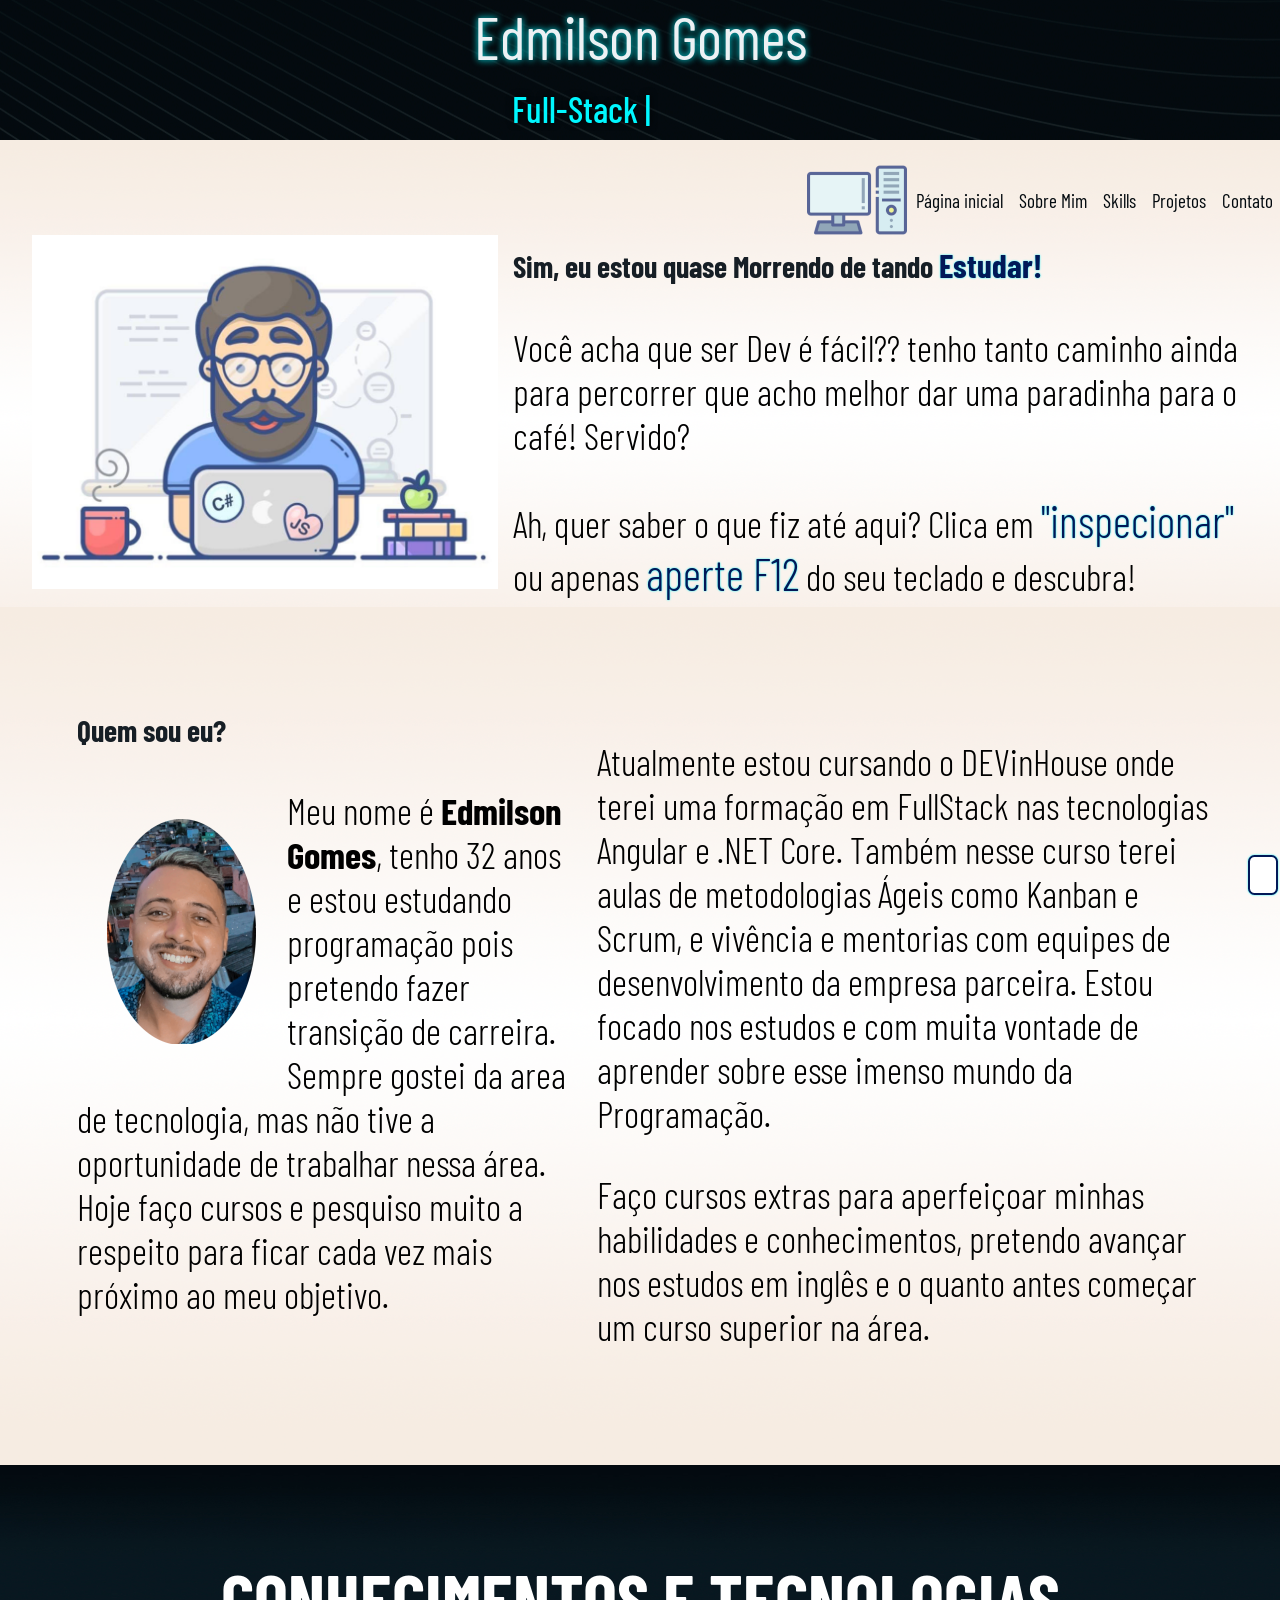
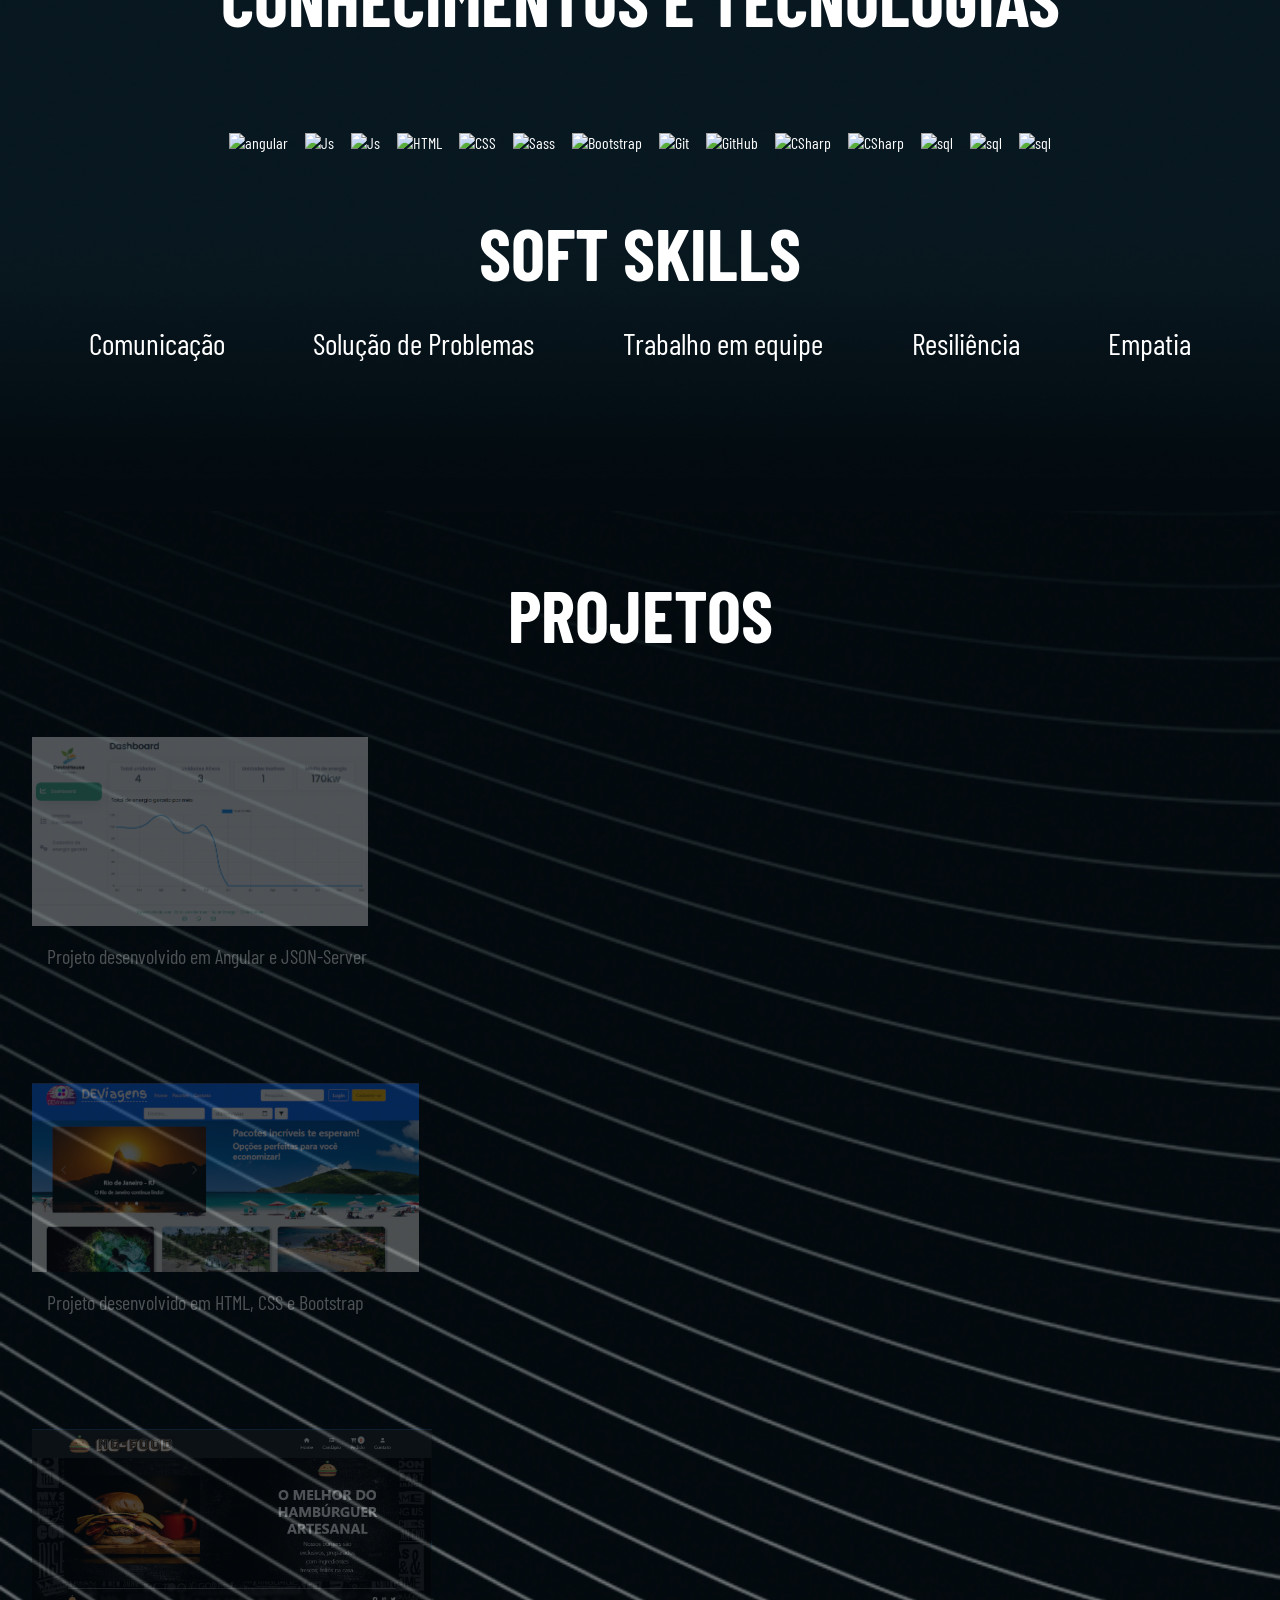
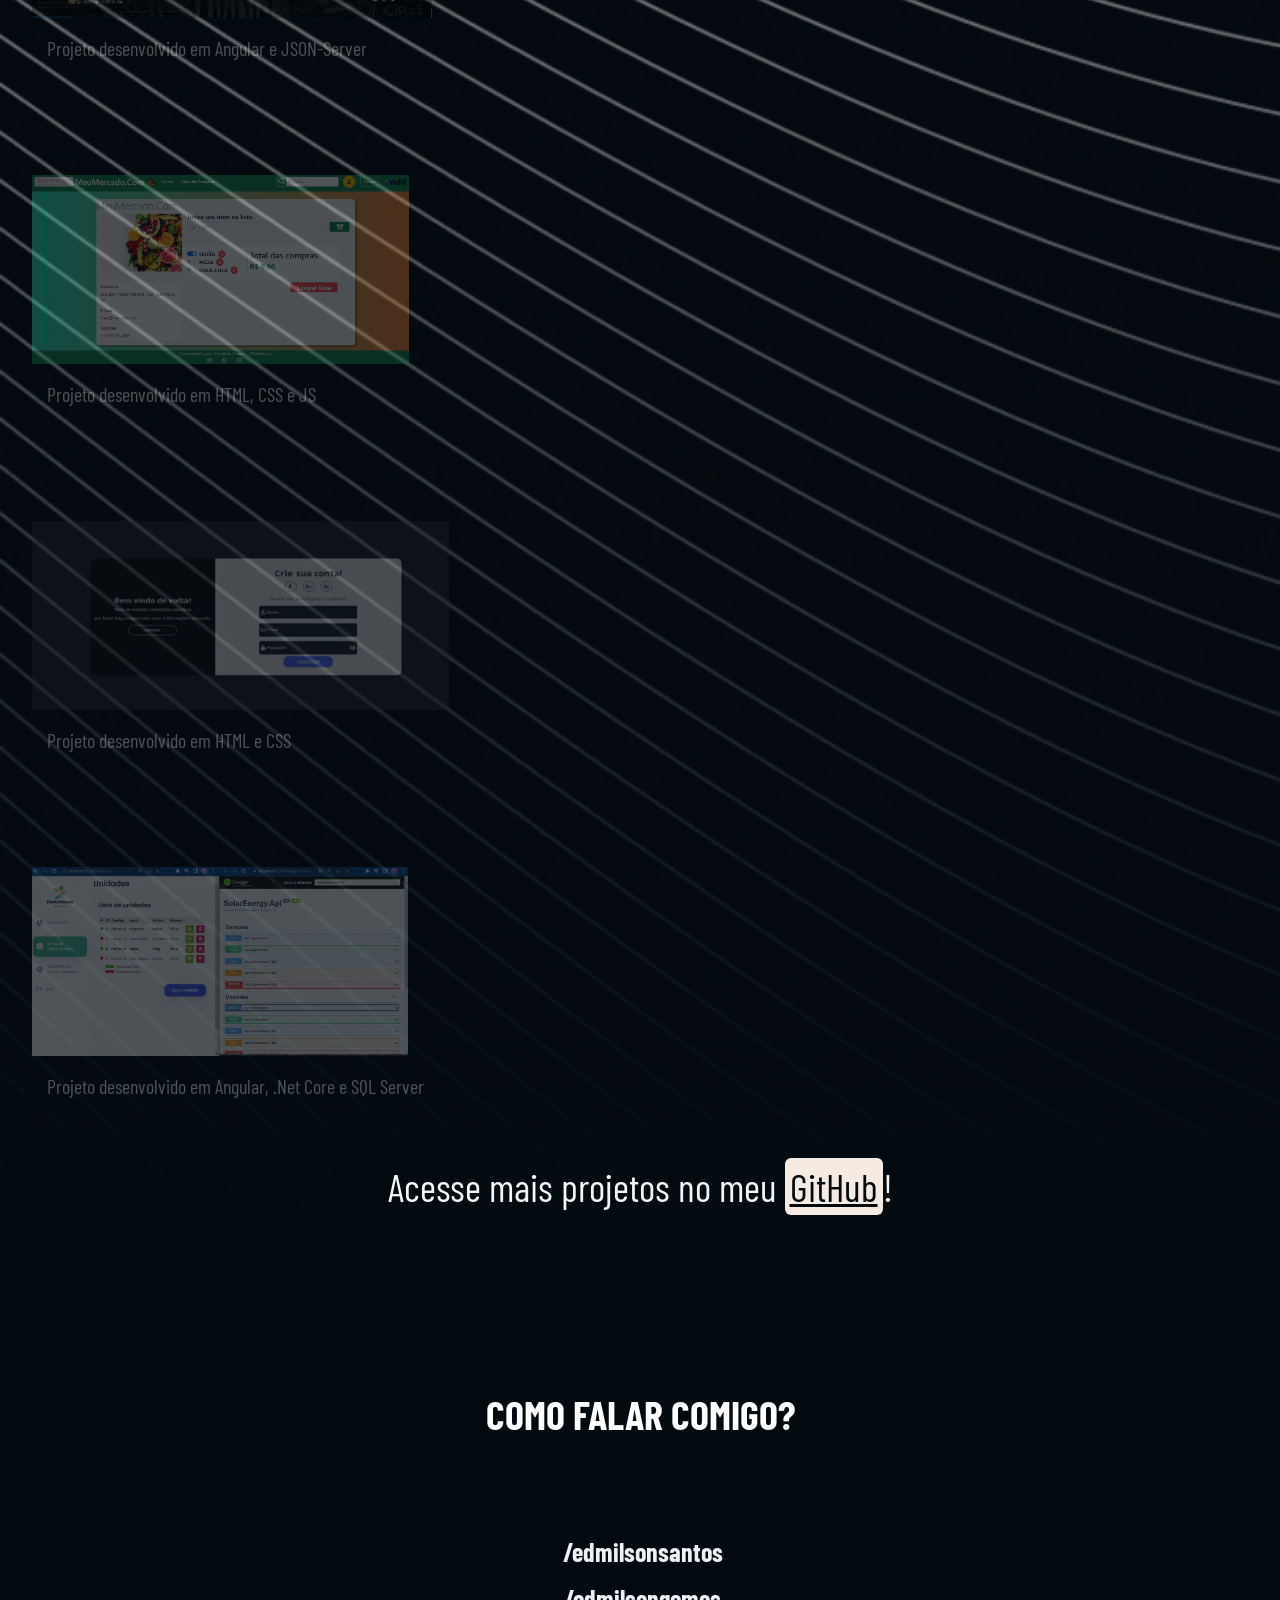
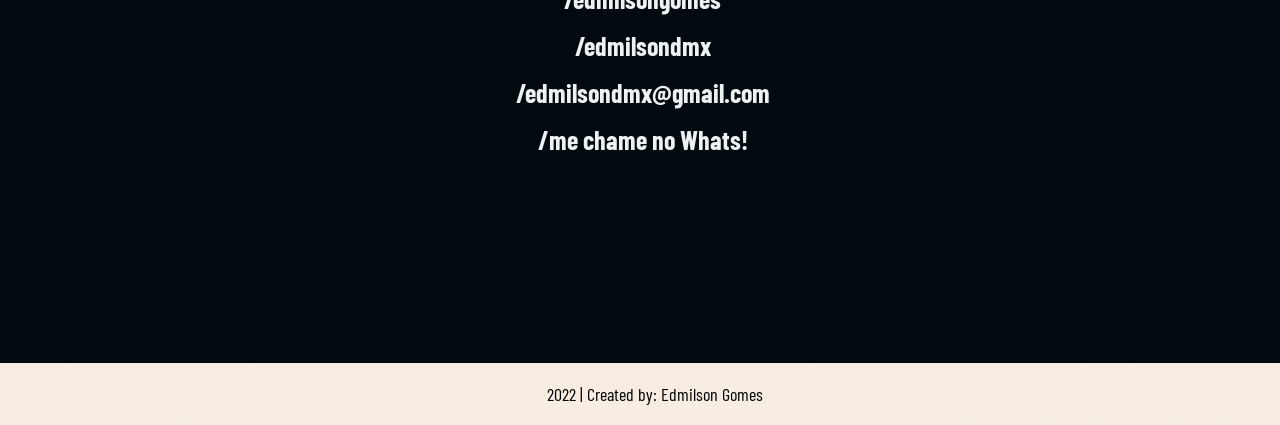
==== index.html @ 74c04794 "renomeia arquivo html" ====
<!DOCTYPE html>
<html lang="pt-br">
<head>
	<meta charset="utf-8">
	<meta http-equiv="X-UA-Compatible" content="IE=edge">
	<title>Portifólio</title>
	<meta name="description" content="">
	<meta name="viewport" content="width=device-width, initial-scale=1">
	<link rel="shortcut icon" href="assets/images/favicon.ico" type="image/x-icon">
	<link rel="preconnect" href="https://fonts.googleapis.com">
	<link rel="preconnect" href="https://fonts.gstatic.com" crossorigin>
	<link href="https://fonts.googleapis.com/css2?family=Barlow+Condensed:wght@300;400;500;600;700;800;900&display=swap" rel="stylesheet"> 
	<link rel="stylesheet" href="assets/css/owl.carousel.min.css">
	<link rel="stylesheet" href="assets/css/owl.theme.default.min.css">
	<link rel="stylesheet" href="assets/css/style.css">
	<link rel="stylesheet" href="assets/css/responsive.css">
</head>
<body>
	<header id="initial">
		<div class="top">
			<h1>Edmilson Gomes</h1>
			<p><span id="p"></span><span class="cursor span"> |</span></p>
		</div>
		
		<nav>
			<img src="assets/images/iconepc.png" alt="icone de pc">
			<a href="#Initial">Página inicial</a>
			<a href="#sobre">Sobre Mim</a>
			<a href="#skills">Skills</a>
			<a href="#projetos">Projetos</a>
			<a href="#contato">Contato</a>
		</nav>
	</header>

	<section class="initial-area fix">
		<div class="fix column">
			<div class="initial-right-area floatright">
				<img src="assets/images/nerdpc.JPG" alt="nerde do pc" id="fotonerd">
			</div>
			<div class="initial-left-area floatleft">
				<h2>Sim, eu estou quase Morrendo de tando <span><strong>Estudar!</strong></span></h2>
				<p>Você acha que ser Dev é fácil?? tenho tanto caminho ainda para percorrer que acho melhor dar uma paradinha para o café! Servido?</p>
				<p>Ah, quer saber o que fiz até aqui? Clica em <span>"inspecionar"</span> ou apenas <span>aperte F12</span> do seu teclado e descubra!</p>
			</div>
		</div>
	</section>

	<section class="initial-area fix">
		<div class="column">
			<div class="fix column" id="sobre">
				<div class="initial-left-area floatleft">
					<h2>Quem sou eu?</h2>
					<img src="assets/images/perfil.png" alt="" class="foto-perfil">
					<p>Meu nome é <strong>Edmilson Gomes</strong>, tenho 32 anos e estou estudando programação pois pretendo fazer transição de carreira. Sempre gostei da area de tecnologia, mas não tive a oportunidade de trabalhar nessa área. Hoje faço cursos e pesquiso muito a respeito para ficar cada vez mais próximo ao meu objetivo.  </p>
				</div>
				<div class="initial-left-area floatright">
					<p>Atualmente estou cursando o DEVinHouse onde terei uma formação em FullStack nas tecnologias Angular e .NET Core. Também nesse curso terei aulas de metodologias Ágeis como Kanban e Scrum, e vivência e mentorias com equipes de desenvolvimento da empresa parceira. Estou focado nos estudos e com muita vontade de aprender sobre esse imenso mundo da Programação.</p>
					<p>Faço cursos extras para aperfeiçoar minhas habilidades e conhecimentos, pretendo avançar nos estudos em inglês e o quanto antes começar um curso superior na área.</p>
				</div>
			</div>
		</div>
	</section>

	<section class="skills-area fix" id="skills">
		<div>
			<h2>Conhecimentos e Tecnologias</h2>
			<div class="hard-area fix">
				<img align="center" alt="angular" height="60" width="60" src="https://miro.medium.com/max/256/1*3H6_a9Srb655m3NiqlbbKQ.png">
				<img align="center" alt="Js" height="50" width="50" src="https://raw.githubusercontent.com/devicons/devicon/master/icons/javascript/javascript-plain.svg">
				<img align="center" alt="Js" height="50" width="50" src="https://miro.medium.com/max/256/1*tYwniVWMqcytJ1AQ6zud7A.png">
				<img align="center" alt="HTML" height="50" width="50" src="https://raw.githubusercontent.com/devicons/devicon/master/icons/html5/html5-original.svg">
				<img align="center" alt="CSS" height="50" width="50" src="https://raw.githubusercontent.com/devicons/devicon/master/icons/css3/css3-original.svg">
				<img align="center" alt="Sass" height="50" width="50" src="https://cdn.jsdelivr.net/gh/devicons/devicon/icons/sass/sass-original.svg">
				<img align="center" alt="Bootstrap" height="50" width="50" src="https://logospng.org/download/bootstrap/bootstrap-256.png">
				<img align="center" alt="Git" height="50" width="50" src="https://cdn.jsdelivr.net/gh/devicons/devicon/icons/git/git-original.svg">
				<img align="center" alt="GitHub" height="50" width="50" src="https://user-images.githubusercontent.com/3369400/139447912-e0f43f33-6d9f-45f8-be46-2df5bbc91289.png">
				<img align="center" alt="CSharp" height="50" width="50" src="https://cdn-icons-png.flaticon.com/512/6132/6132221.png">
				<img align="center" alt="CSharp" height="50" width="50" src="https://adrianwilczynski.gallerycdn.vsassets.io/extensions/adrianwilczynski/asp-net-core-snippet-pack/1.51.0/1586892181474/Microsoft.VisualStudio.Services.Icons.Default">
				<img align="center" alt="sql" height="50" width="50" src="https://cdn-icons-png.flaticon.com/512/4492/4492311.png">
				<img align="center" alt="sql" height="50" width="50" src="https://cdn-icons-png.flaticon.com/512/5108/5108922.png">
				<img align="center" alt="sql" height="50" width="50" src="https://cdn-icons-png.flaticon.com/512/1199/1199128.png">
			</div>
			<div>
				<h2>Soft Skills</h2>
				<ul class="soft">
					<li>Comunicação</li>
					<li>Solução de Problemas</li>
					<li>Trabalho em equipe</li>
					<li>Resiliência</li>
					<li>Empatia</li>
				</ul>
			</div>
		</div>
	</section>

	<section class="slider-area" id="projetos">
		<h2 class="projects">Projetos</h2>
		<div class="column">
			<div id="t_slider" class="owl-carousel owl-theme">
				<div class="itam">
					<img src="assets/images/projetos/tela_dashboard.jpg" alt="">
					<p>Projeto desenvolvido em Angular e JSON-Server</p>
				</div>
				<div class="itam">
					<img src="assets/images/projetos/2022-03-23.png" alt="">
					<p>Projeto desenvolvido em HTML, CSS e Bootstrap</p>
				</div>
				<div class="itam">
					<img src="assets/images/projetos/ngfood.png" alt="">
					<p>Projeto desenvolvido em Angular e JSON-Server</p>
				</div>
				<div class="itam">
					<img src="assets/images/projetos/todolist.jpg" alt="">
					<p>Projeto desenvolvido em HTML, CSS e JS</p>
				</div>
				<div class="itam">
					<img src="assets/images/projetos/login.png" alt="">
					<p>Projeto desenvolvido em HTML e CSS</p>
				</div>
				<div class="itam">
					<img src="assets/images/projetos/SolarEnergy.png" alt="">
					<p>Projeto desenvolvido em Angular, .Net Core e SQL Server</p>
				</div>
			</div>
		</div>
		<div class="github">
			<h2>Acesse mais projetos no meu <a href="https://github.com/edmilsondmx" target="_blank">GitHub</a>!</h2>
		</div>
	</section>
	
	<div class="contact-area fix">
		<div id="contato">
			<h2>Como falar comigo?</h2>
			<div class="fix">
				<ul type="square">
					<li><a href="https://www.linkedin.com/mwlite/in/edmilson-santos-501a79120" target="_blank" rel="external"><i class="fa-brands fa-linkedin"></i> /edmilsonsantos</a></i></li>
					<li><a href="https://www.instagram.com/edmiiilson/" target="_blank" rel="external"><i class="fa-brands fa-square-instagram"></i> /edmilsongomes</a></li>
					<li><a href="https://github.com/edmilsondmx" target="_blank" rel="external"><i class="fa-brands fa-github"></i> /edmilsondmx</a></li>
					<li><a href="mailto:edmilsondmx@gmail.com?subject=Quetions"><i class="fa-solid fa-envelope"></i> /edmilsondmx@gmail.com</a></li>
					<li><a href="https://wa.me/5511981508221" target="_blank" rel="external"><i class="fa-brands fa-whatsapp"></i> /me chame no Whats!</a></li>
				</ul>
			</div>
		</div>
	</div>

	<a href="#" class="scroll"><i class="fa-solid fa-arrow-up-wide-short"></i></a>
	<footer><p>2022 | Created by: Edmilson Gomes</p></footer>
	
	<script src="assets/js/jQuery.min.js"></script>
	<script src="assets/js/owl.carousel.min.js"></script>
	<script src="assets/js/main.js"></script>
	<script src="assets/js/header.js"></script>
	<script src="https://kit.fontawesome.com/159e43023c.js" crossorigin="anonymous"></script>
</body>
</html>
---- assets/css/style.css ----
* {
    -webkit-box-sizing: border-box;
   -moz-box-sizing: border-box;
    box-sizing: border-box;
}
*:before, *:after {
    -webkit-box-sizing: border-box;
   -moz-box-sizing: border-box;
   box-sizing: border-box;
}
body{
    margin:0;
    padding:0;
    font-family: 'Barlow Condensed', cursive;
}
.top{
    background-image: url(../images/back3.png);
    display: flex;
    flex-direction: column;
    font-size: 30px;
    background-color: #ECF1F4;
    font-weight: 500;
}
.top > h1{
    text-align: center;
    color: #ECF1F4;
    text-shadow: 0 0 7px #00f7ff;
}
.top > p{
    margin-top: 0;
    margin-bottom: 20px;
    margin-left: 40%;
}
.top > p > span{
    color: #00f7ff;
    text-shadow: 0 0 7px #000000;
}

#h1, .cursor{
    color: #000000;
}
.cursor{
    display: none;
    color: #030a0f;
}
.cursor.ativo{
    display: inline;
}
nav{
    display: flex;
    justify-content: flex-end;
    align-items: center;
}
nav > a{
    padding: 7px;
    text-decoration: none;
    color: #030a0f;
    font-size: 1.2em;
    border-radius: 10px 10px 10px 10px;
    margin-left: 2px;
    transition: .6s;
    
}

nav > a:hover{
    border-radius: 10px 10px 10px 10px;
    background-image: url(../images/back3.png);
    color: #ECF1F4;
    text-shadow: 0 0 3px #00f7ff;  
}

.fotonerd{
    max-width: 100%;
}
 
 img {
    max-width:100%
}
 .fix:after{
    content:"";
    display:table;
    clear:both;
}
 h1, h2, h3, h4, h5, h6 {
    font-weight:normal;
    margin:0 0 15px;
}
.column {
    display: flex;
    max-width:95%;
    width:1250px;
    margin:0 auto;
    transition: all 0.9s ease 0s;
    -moz-transition: all 0.9s ease 0s;
    -webkit-transition: all 0.9s ease 0s;
    -o-transition: all 0.9s ease 0s;
}
ul {
    margin:0;
    padding:0;
    list-style:none
}

.initial-area{
    background-image: url(../images/back.png);
    background-repeat: no-repeat;
    background-size: 100% 100%;
    background-position: center center;
    padding-top: 95px;
    padding-bottom: 80px;
    margin-top: -110px;
}
.initial-left-area {
    padding-left: 15px;
}
.initial-left-area h2{
    font-size: 30px;
    color: #161e25;
    font-weight: 700;
    margin-bottom: 40px;
    margin-top: 10px;
}
h2 > span{
    font-size: 1.1em;
    color: #021857;
    text-shadow: 0 0 2px #00f7ff;
}
p > span{
    color: #021857;
    text-shadow: 0 0 2px #00f7ff;
    font-size: 1.2em;
}
.initial-left-area p{
    font-size: 37px;
    font-weight: 300;
}
.initial-left-area {
    max-width: 750px;
}
.initial-right-area {
    max-width: 500px;
}
.foto-perfil{
    float: left;
    padding: 30px;
    
}
 
.skills-area{
    background-image: url(../images/back2.jpg);
    background-repeat: no-repeat;
    background-size: 100% 100%;
    padding-top: 40px;
    padding-bottom: 150px;
    text-align: center;
    color: #fff;
}
 .skills-area h2{
    font-size: 72px;
    text-transform: uppercase;
    font-weight: 700;
    margin-top: 50px;
    margin-bottom: 30px;
}
.soft{
    font-size: 30px;
    display: flex;
    justify-content: space-evenly;
}
.hard-area {
    margin-top: 85px;
}
.hard-area img{
    margin: 7px;
}
.projects{
    font-size: 72px;
    text-transform: uppercase;
    font-weight: 700;
    margin-top: 50px;
    margin-bottom: 30px;
    text-align: center;
    color: #fff;
}

.contact-area{
     padding-top: 115px;
     padding-bottom: 200px;
     background-color: #030A0F;
     color: #fff;
}
.contact-area h2{
     font-size: 40px;
     text-transform: uppercase;
     font-weight: 700;
     text-align: center;
     margin-bottom: 90px;
}

.contact-area li{
    font-size: 26px;
    text-align: center;
    padding: 8px;
    list-style-position: inside;
    list-style: none;
    
}

.contact-area li > a{
    text-decoration: none;
    font-weight: bold;
    margin-left: 5px;
    color: #ECF1F4;
    transition: 0.5s;
}
.contact-area li > a:hover{
    background-color: #ffffff;
    color: #030A0F;
    border-radius: 5px;
    padding: 3px;
    text-shadow: 0 0 2px #00f7ff;
    box-shadow: 5px 5px 7px #00f7ff;
} 
.slider-area{
     background-image: url(../images/back3.png);
     background-repeat: no-repeat;
     background-position: center center;
     background-color: #030A0F;
     padding: 10px 0;
     background-size:cover;
     padding-bottom: 50px;
}
.itam img{
     opacity: .3;
     max-height: 189px;
}
.itam p{
    color: whitesmoke;
    margin: 15px;
    font-size: 20px;
    opacity: .3;
}
.center .itam p{
    opacity: 1;
     transform: scale(1.5, 1.5);
     -webkit-transform: scale(1.5, 1.5);
     -moz-transform: scale(1.5, 1.5);
     -ms-transform: scale(1.5, 1.5);
     -o-transform: scale(1.5, 1.5);
     margin-top: 60px;
}
.itam{
     padding-top: 50px;
     padding-bottom: 50px;
}
 .center .itam img{
     opacity: 1;
     transform: scale(1.5, 1.5);
     -webkit-transform: scale(1.5, 1.5);
     -moz-transform: scale(1.5, 1.5);
     -ms-transform: scale(1.5, 1.5);
     -o-transform: scale(1.5, 1.5);
}
.github{
    font-size: 26px;
    text-align: center;
    color: whitesmoke;
}
.github h2 > a{
    color: #030A0F;
    background-color: #F6EBE2;
    padding: 5px;
    border-radius: 6px;
}
 #t_slider .owl-prev{
     background-color: transparent;
     border: 0px;
     position: absolute;
     left: 0px;
     top: 28%;
}
 #t_slider .owl-next{
     background-color: transparent;
     border: 0px;
     position: absolute;
     right: 0px;
     top: 28%;
}
footer > p{
    background-image: url(../images/back.png);
    text-align: center;
    margin: auto;
    background-color: white;
    padding-top: 20px;
    padding-bottom: 20px;
    font-size: 18px;
}
html, body{
    scroll-behavior: smooth;
}
.scroll{
    float: left;
    place-items: center;
    position: sticky;
    bottom: 5px;
    left: 97.5%;
    place-self: end;
    text-decoration: none;
    width: 30px;
    height: 40px;
    background-color: white;
    border: 2px solid #021857;
    border-radius: 6.5px;
    box-shadow: 0 0 2px #00f7ff;
}
.scroll>i{
    font-size: 19px;
    padding-top: 7px;
    padding-left: 3px;
    color: #021857;
    text-shadow: 0 0 2px #00f7ff;
}
---- assets/css/responsive.css ----
@media only screen and (max-width: 991px) {
    .initial-left-area p {
        font-size: 25px;
   }
    .slider-area {
        padding: 10px 0;
   }
   .itam > img {
        width: 400px!important;
        margin: auto;
   }
   .skills-area{
        padding: 10px;
        
   }
   .skills-area > h2, .hard-area{
        padding: 20px;
        margin-top: 20px;
        margin-bottom: 30px;
   }
   .skills-area h2{
        font-size: 60px;
        margin-top: 20px;
        margin-bottom: 20px;
   }
   .soft{
    margin-bottom: 50px;
   }
   .soft > li{
        display: flex;
        margin-right: 20px;
        align-items: center
   }
   .projects{
        margin: 0px;
   }
   .itam > p{
        text-align: center;
   }
   .github > h2{
        font-size: 28px;
   }
    .initial-right-area, .initial-left-area{
        max-width: 90%;
        float: none;
   }
    .itam img{
        opacity: 1;
   }
   .contact-area{
        padding-top: 60px;
        padding-bottom: 60px;
   }
}
@media only screen and (max-width: 767px) {
    .initial-left-area h2 {
        margin-top: 30px;
   }
    .initial-right-area{
        margin-top: 30px;
   }
}
@media only screen and (max-width: 580px) {
    nav{
        display: flex;
        flex-direction: column;
        background-image: url(../images/back.png);
    }
    nav img{
        display: none;
    }
    .column{
        flex-direction: column;
    }
    .skills-area h2{
        font-size: 40px;
        margin-top: 15px;
        margin-bottom: 15px;
   }
   .soft{
        flex-direction: column;
        align-items: center;
   }
   .foto-perfil{
     float: none;
   }
   .itam > p{
        opacity: 1;
   }
}
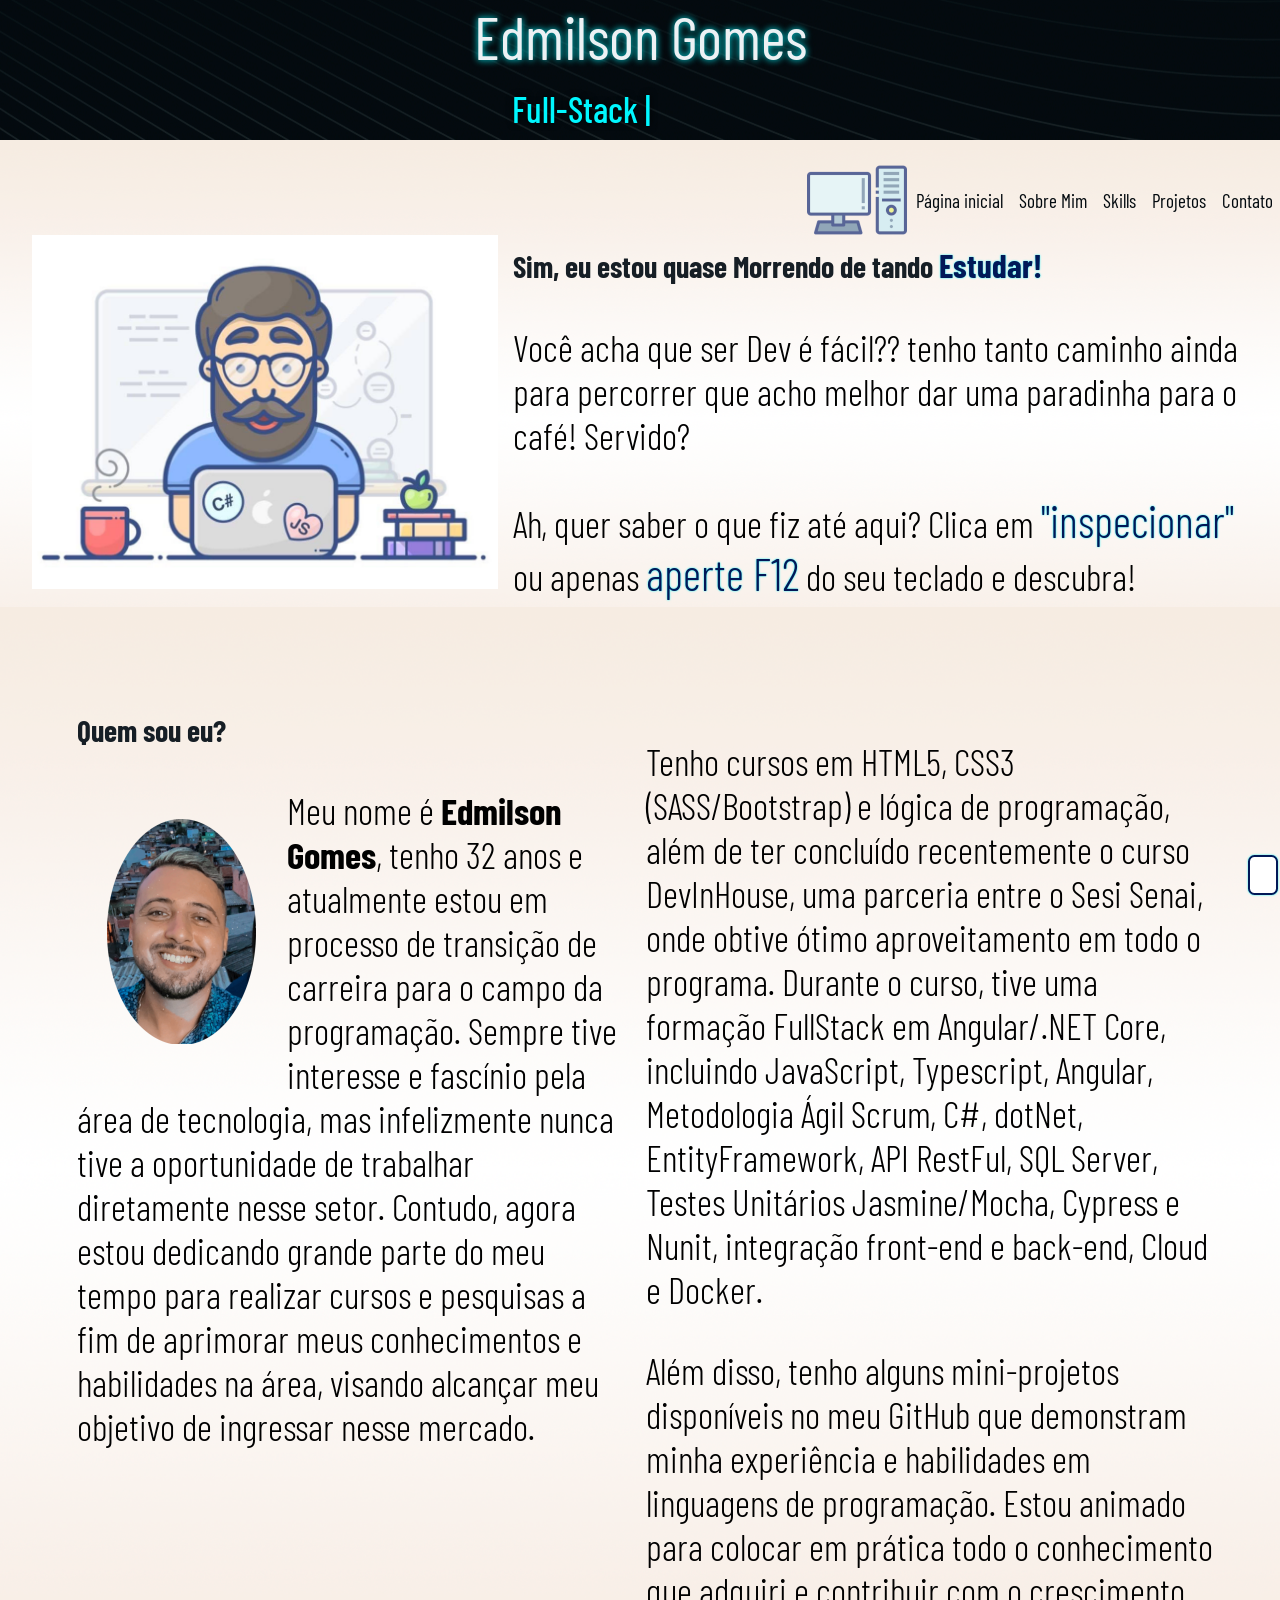
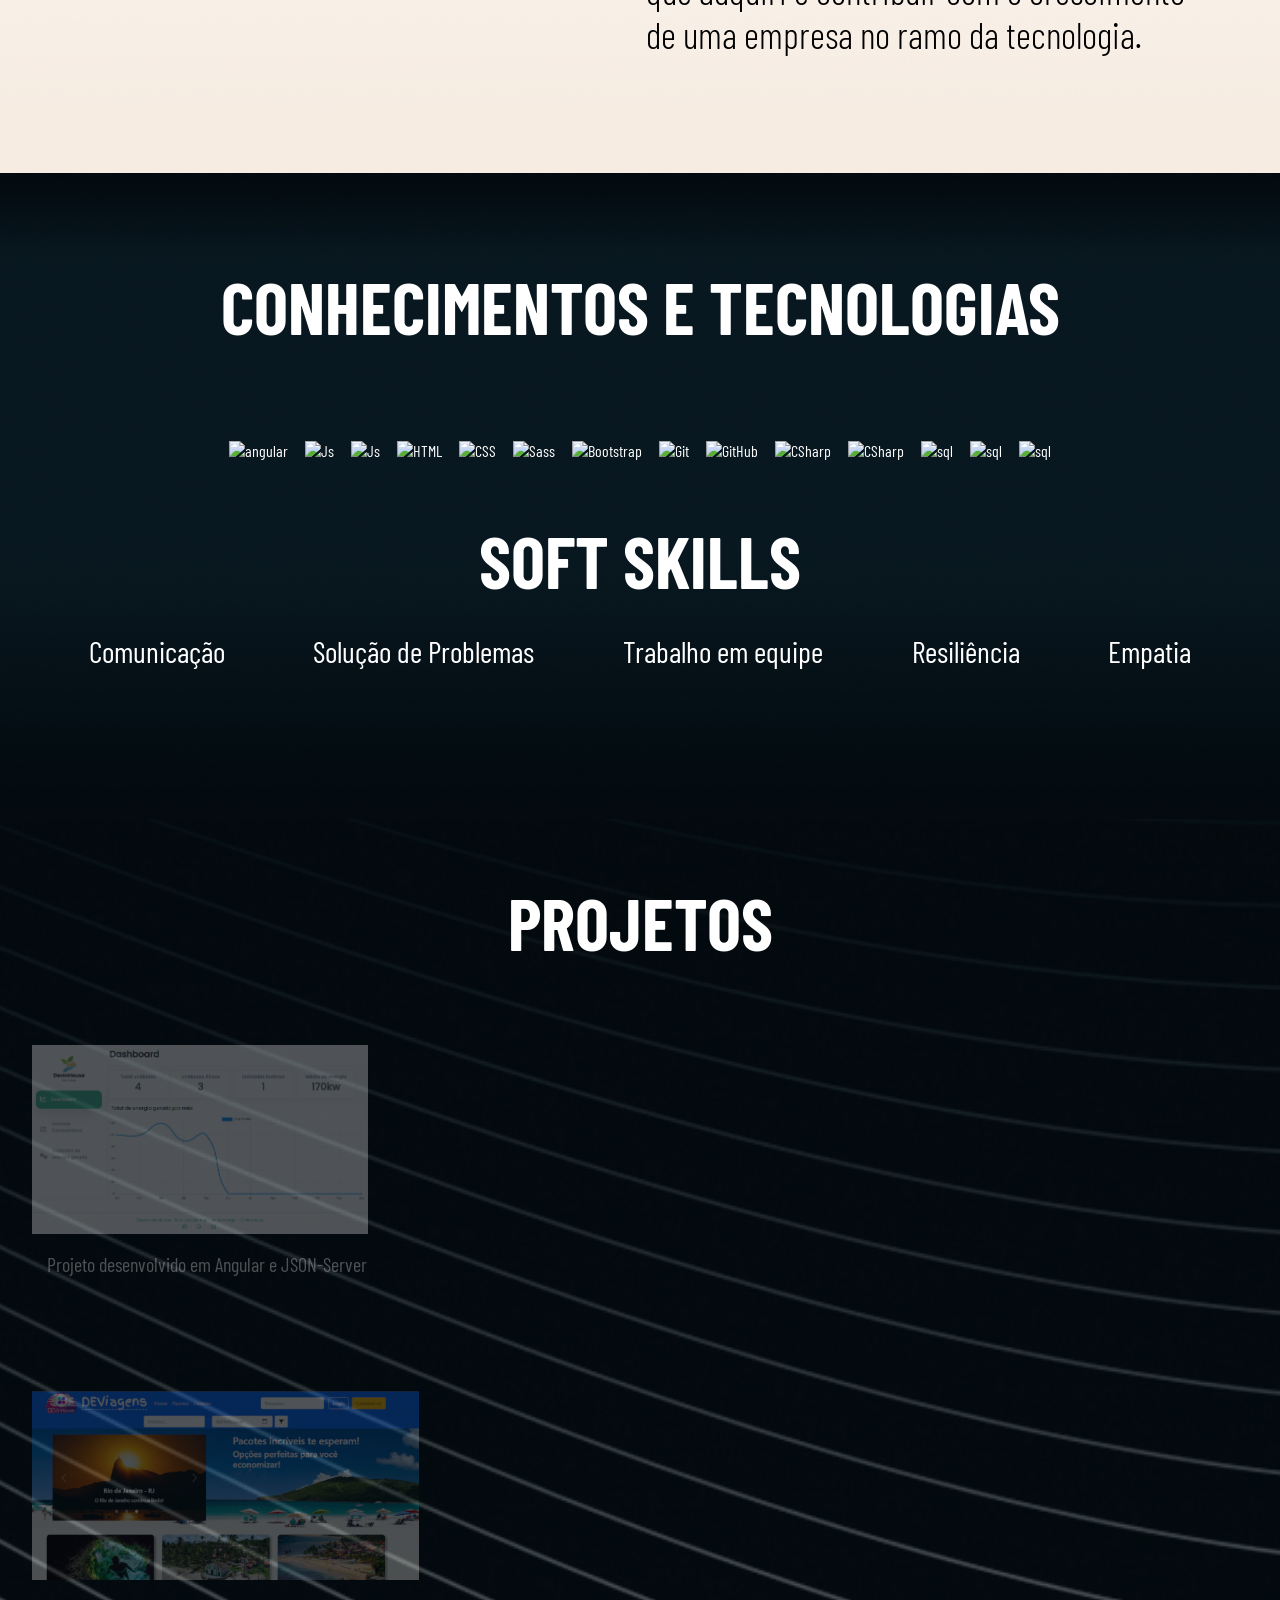
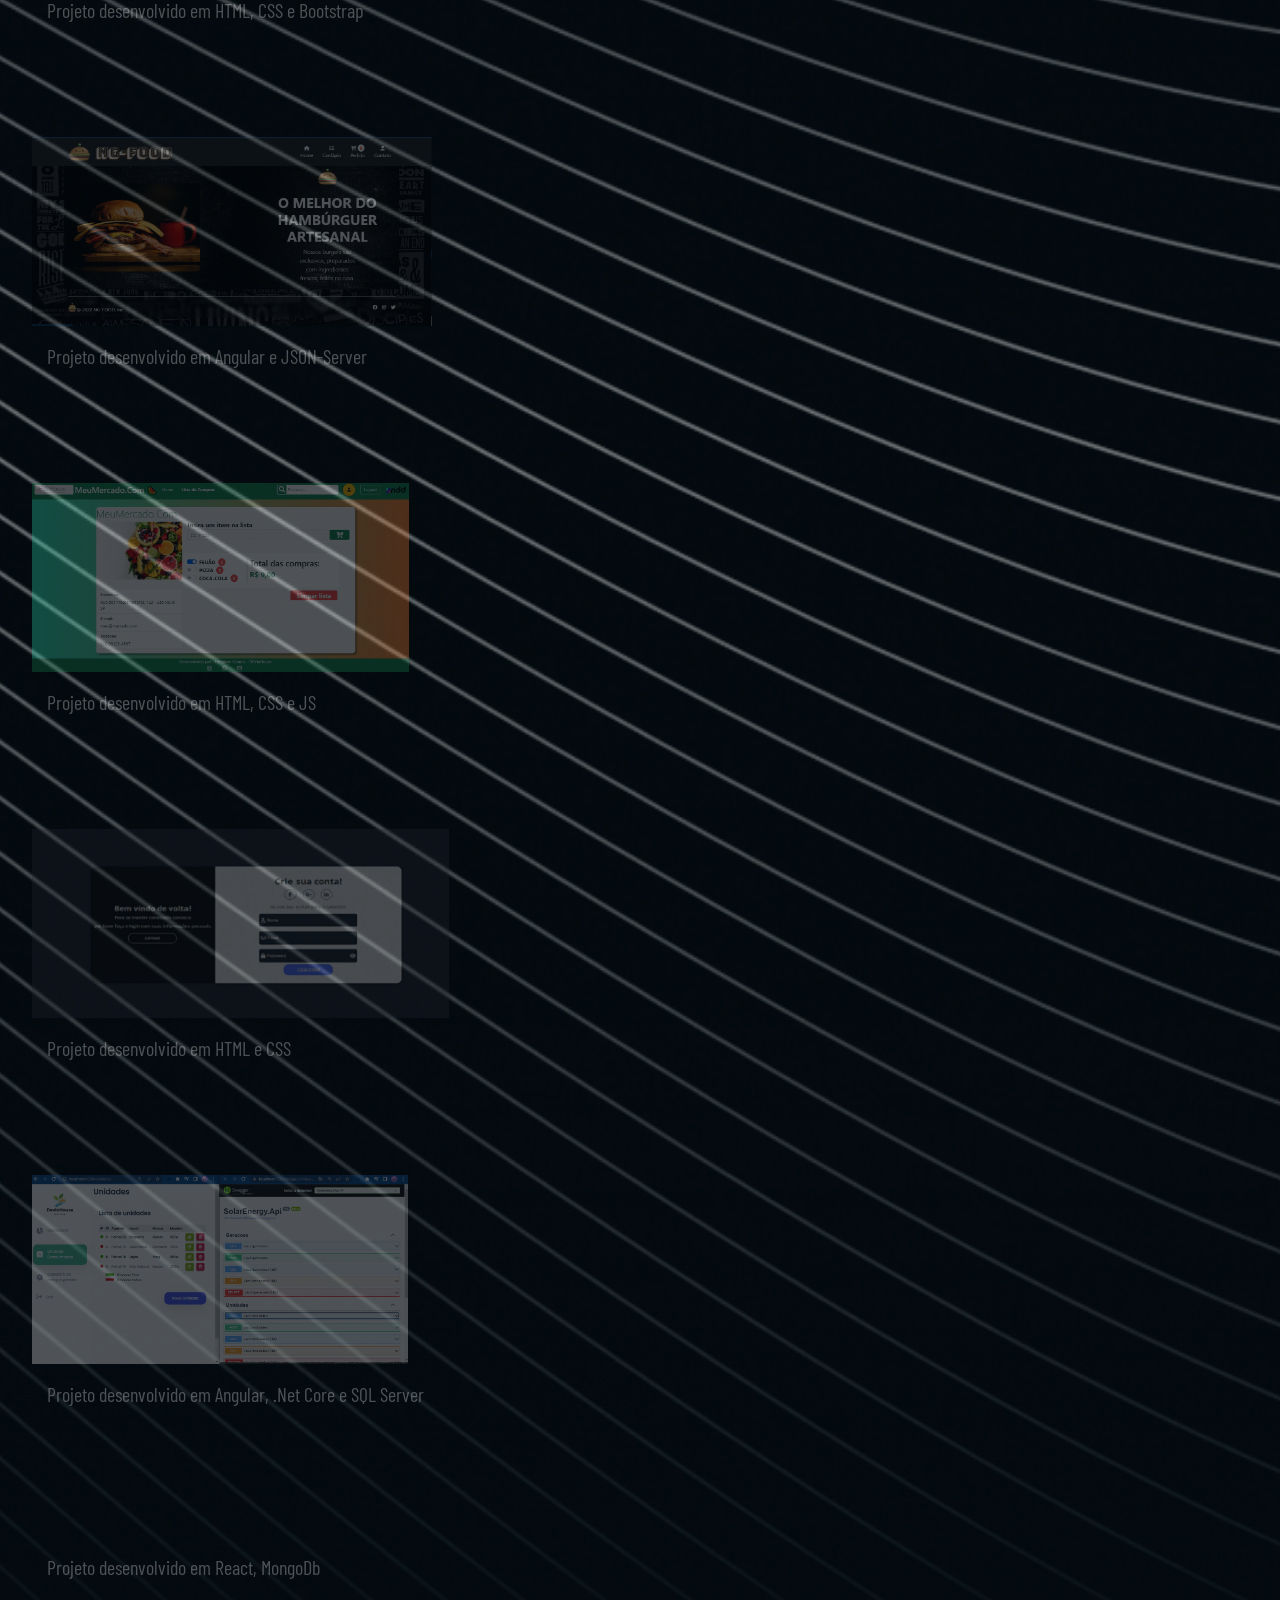
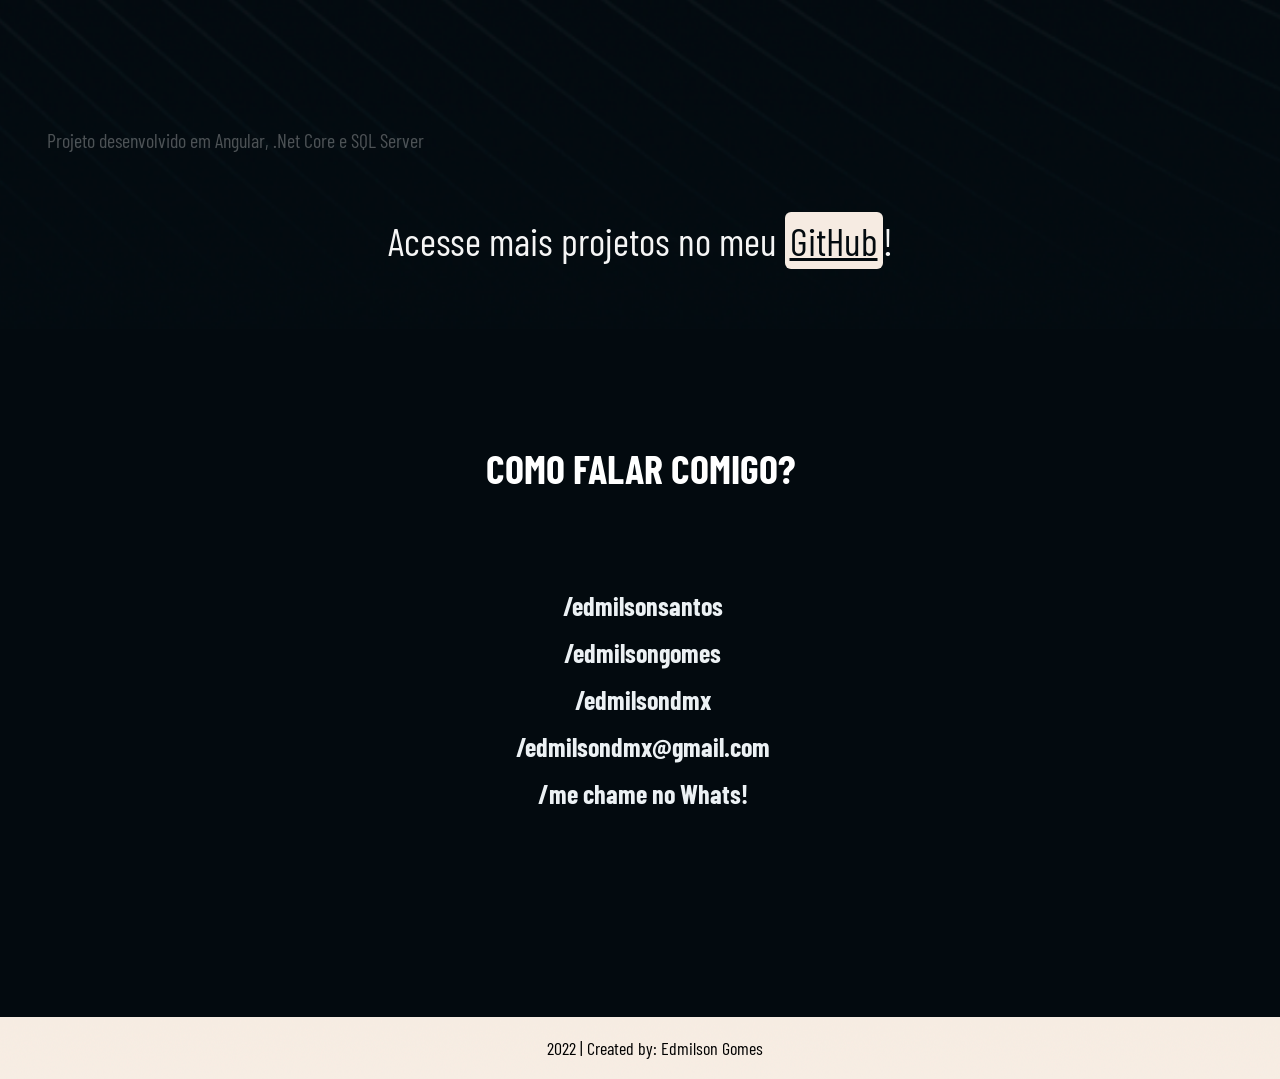
==== commit 3898cc76: "altera seção sobre mim" ====
--- a/index.html
+++ b/index.html
@@ -51,11 +51,11 @@
 				<div class="initial-left-area floatleft">
 					<h2>Quem sou eu?</h2>
 					<img src="assets/images/perfil.png" alt="" class="foto-perfil">
-					<p>Meu nome é <strong>Edmilson Gomes</strong>, tenho 32 anos e estou estudando programação pois pretendo fazer transição de carreira. Sempre gostei da area de tecnologia, mas não tive a oportunidade de trabalhar nessa área. Hoje faço cursos e pesquiso muito a respeito para ficar cada vez mais próximo ao meu objetivo.  </p>
+					<p>Meu nome é <strong>Edmilson Gomes</strong>, tenho 32 anos e atualmente estou em processo de transição de carreira para o campo da programação. Sempre tive interesse e fascínio pela área de tecnologia, mas infelizmente nunca tive a oportunidade de trabalhar diretamente nesse setor. Contudo, agora estou dedicando grande parte do meu tempo para realizar cursos e pesquisas a fim de aprimorar meus conhecimentos e habilidades na área, visando alcançar meu objetivo de ingressar nesse mercado.</p>
 				</div>
 				<div class="initial-left-area floatright">
-					<p>Atualmente estou cursando o DEVinHouse onde terei uma formação em FullStack nas tecnologias Angular e .NET Core. Também nesse curso terei aulas de metodologias Ágeis como Kanban e Scrum, e vivência e mentorias com equipes de desenvolvimento da empresa parceira. Estou focado nos estudos e com muita vontade de aprender sobre esse imenso mundo da Programação.</p>
-					<p>Faço cursos extras para aperfeiçoar minhas habilidades e conhecimentos, pretendo avançar nos estudos em inglês e o quanto antes começar um curso superior na área.</p>
+					<p>Tenho cursos em HTML5, CSS3 (SASS/Bootstrap) e lógica de programação, além de ter concluído recentemente o curso DevInHouse, uma parceria entre o Sesi Senai, onde obtive ótimo aproveitamento em todo o programa. Durante o curso, tive uma formação FullStack em Angular/.NET Core, incluindo JavaScript, Typescript, Angular, Metodologia Ágil Scrum, C#, dotNet, EntityFramework, API RestFul, SQL Server, Testes Unitários Jasmine/Mocha, Cypress e Nunit, integração front-end e back-end, Cloud e Docker.</p>
+					<p>Além disso, tenho alguns mini-projetos disponíveis no meu GitHub que demonstram minha experiência e habilidades em linguagens de programação. Estou animado para colocar em prática todo o conhecimento que adquiri e contribuir com o crescimento de uma empresa no ramo da tecnologia.</p>
 				</div>
 			</div>
 		</div>
@@ -121,6 +121,14 @@
 					<img src="assets/images/projetos/SolarEnergy.png" alt="">
 					<p>Projeto desenvolvido em Angular, .Net Core e SQL Server</p>
 				</div>
+				<div class="itam">
+					<img src="assets/images/projetos/robson.png" alt="">
+					<p>Projeto desenvolvido em React, MongoDb</p>
+				</div>
+				<div class="itam">
+					<img src="assets/images/projetos/ndd_training.png" alt="">
+					<p>Projeto desenvolvido em Angular, .Net Core e SQL Server</p>
+				</div>
 			</div>
 		</div>
 		<div class="github">
--- a/assets/css/responsive.css
+++ b/assets/css/responsive.css
@@ -72,6 +72,10 @@
     .column{
         flex-direction: column;
     }
+    .initial-right-area{
+          margin: auto;
+          margin-top: 20px;
+    }
     .skills-area h2{
         font-size: 40px;
         margin-top: 15px;
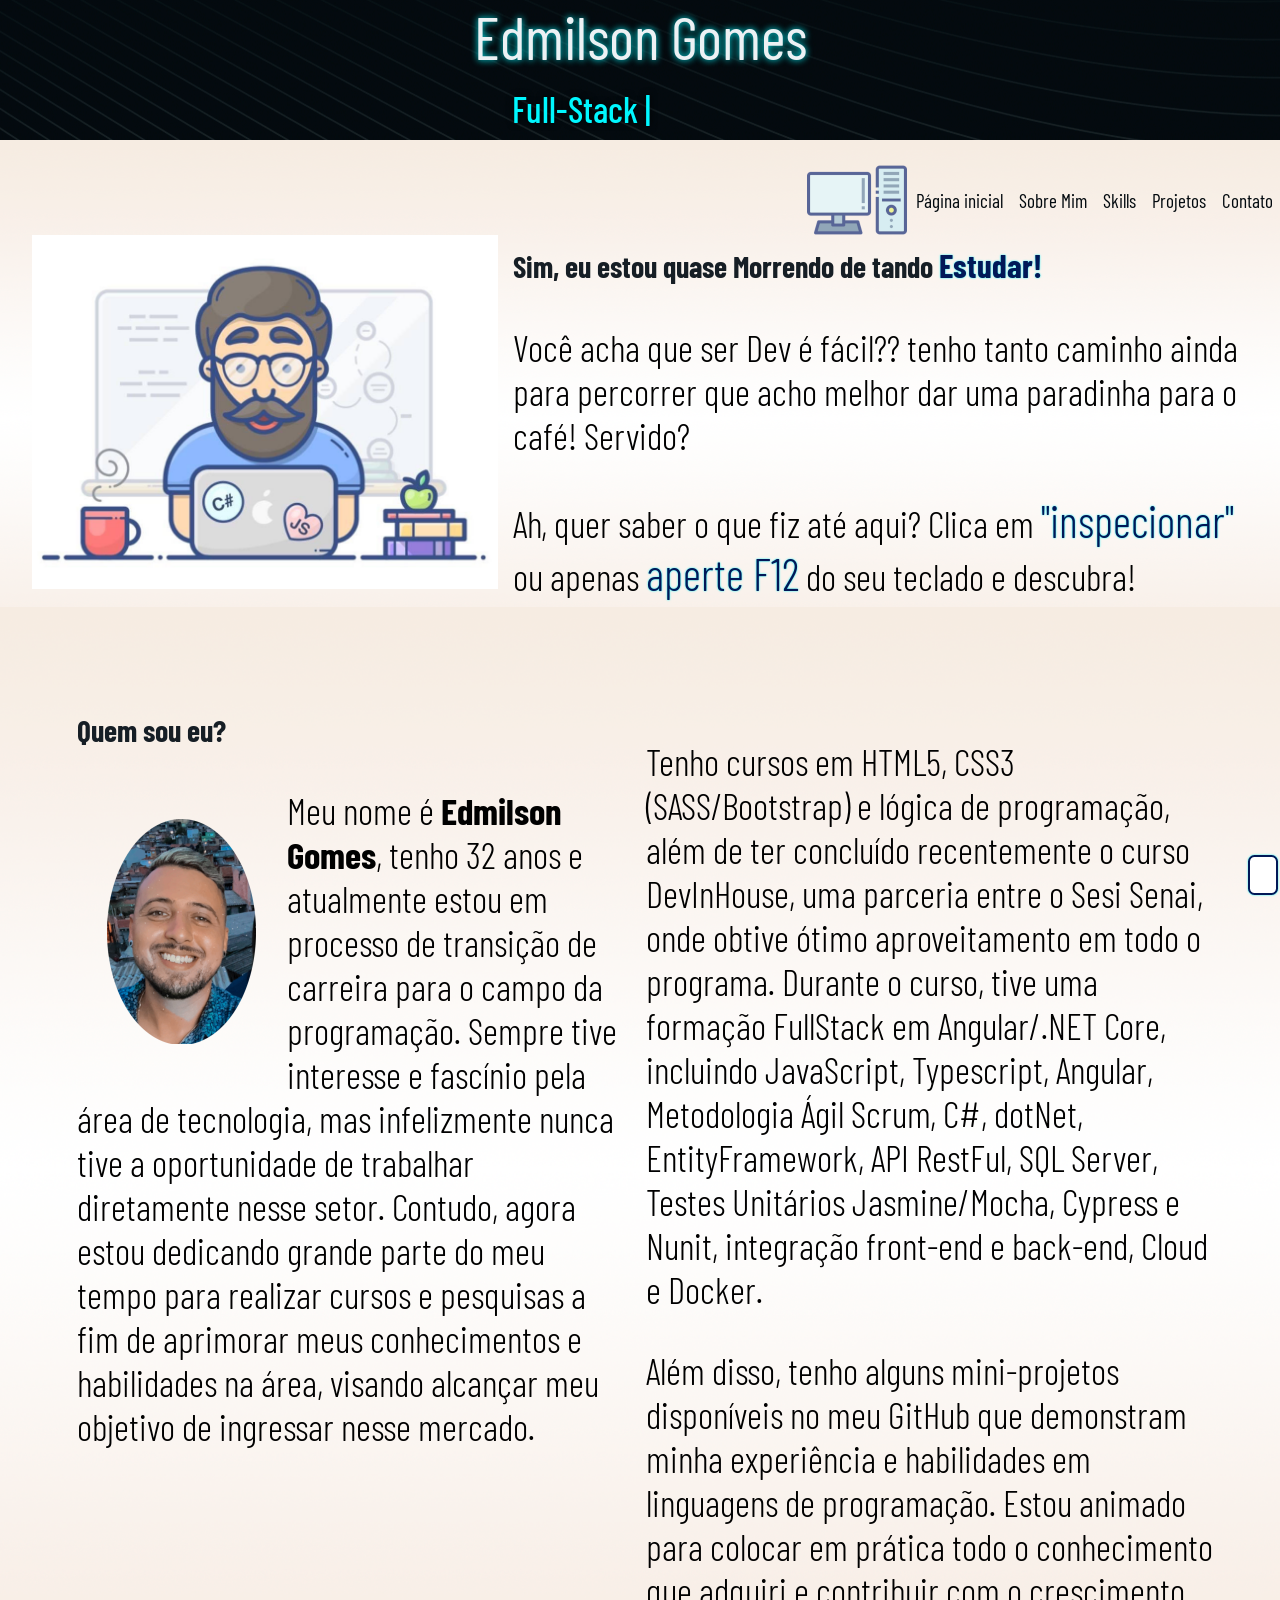
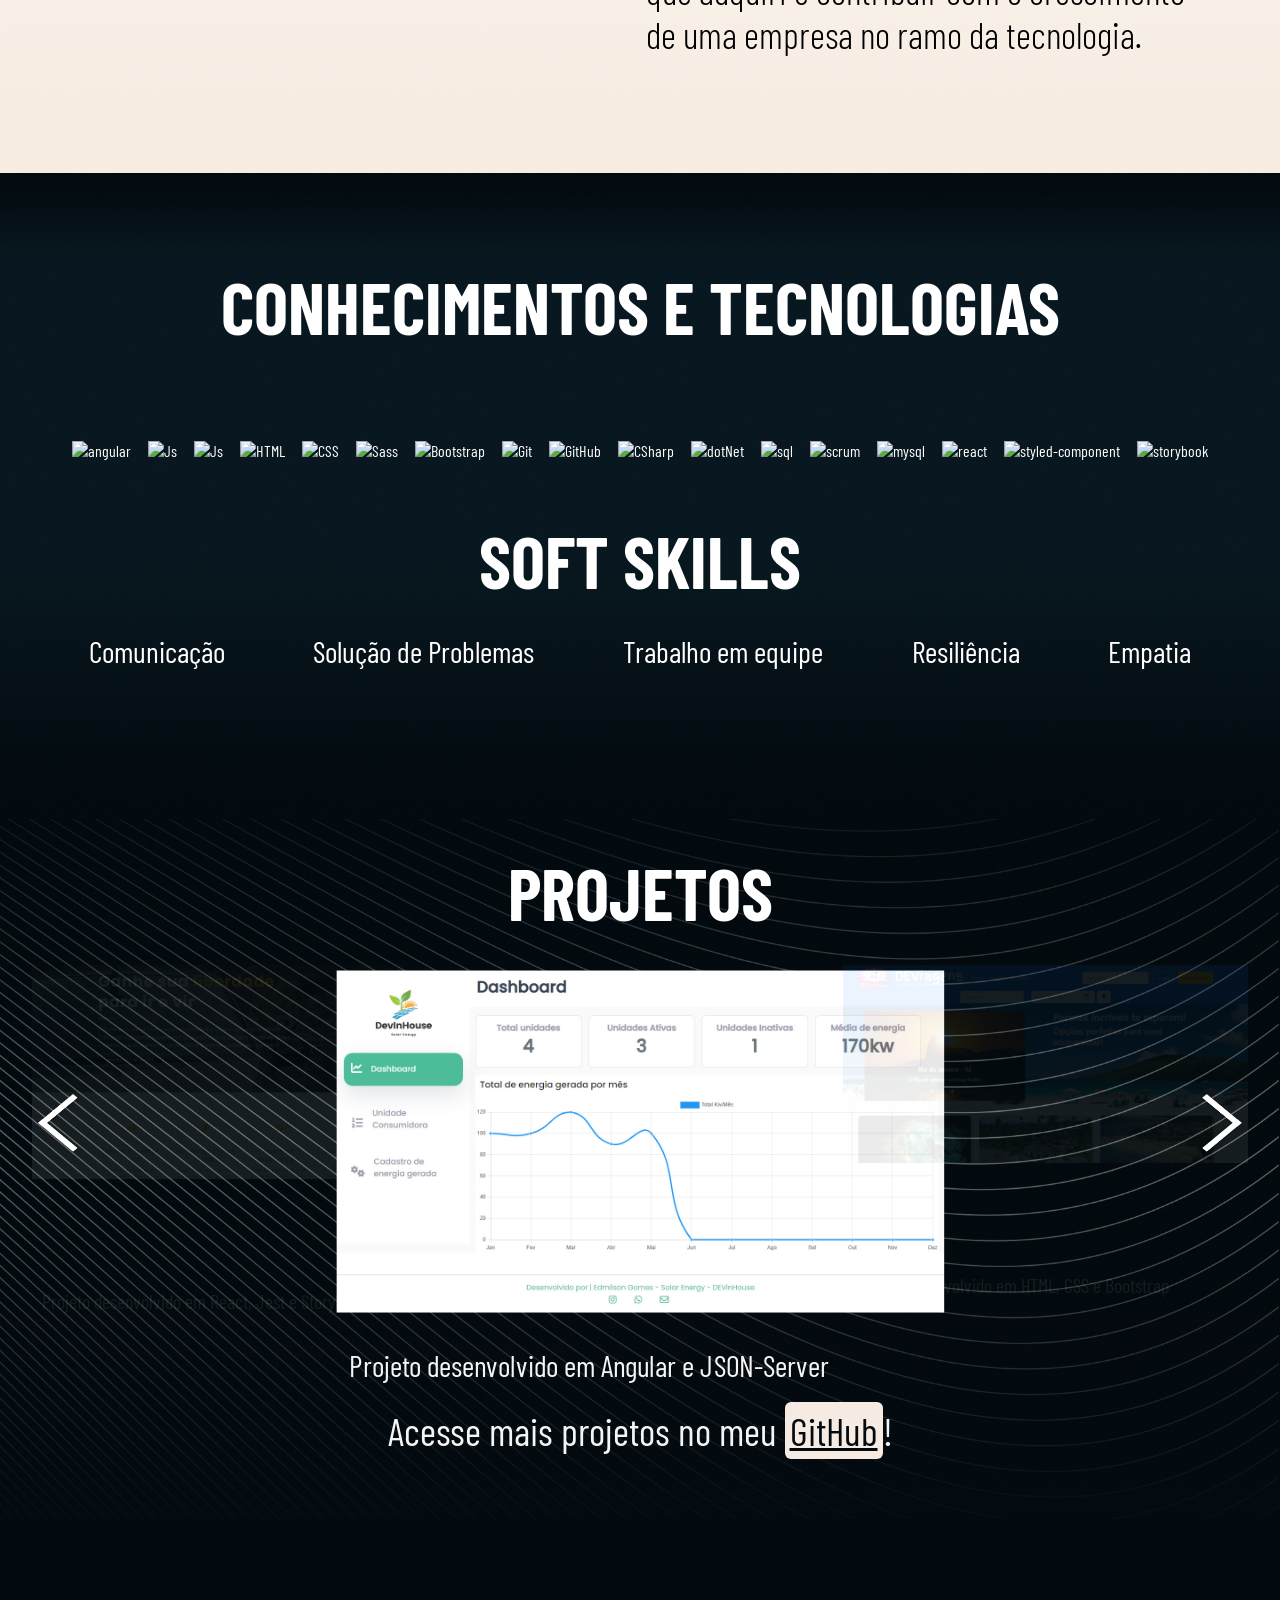
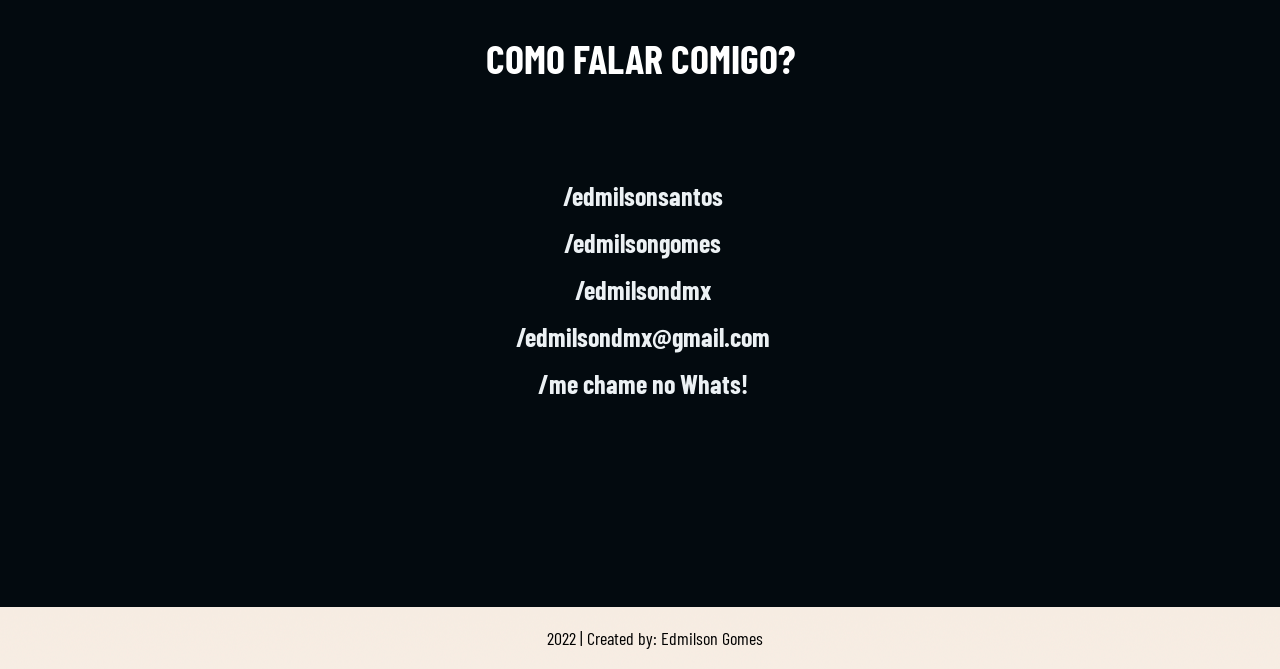
==== commit c6eb5357: "atualização portifólio" ====
--- a/index.html
+++ b/index.html
@@ -75,10 +75,13 @@
 				<img align="center" alt="Git" height="50" width="50" src="https://cdn.jsdelivr.net/gh/devicons/devicon/icons/git/git-original.svg">
 				<img align="center" alt="GitHub" height="50" width="50" src="https://user-images.githubusercontent.com/3369400/139447912-e0f43f33-6d9f-45f8-be46-2df5bbc91289.png">
 				<img align="center" alt="CSharp" height="50" width="50" src="https://cdn-icons-png.flaticon.com/512/6132/6132221.png">
-				<img align="center" alt="CSharp" height="50" width="50" src="https://adrianwilczynski.gallerycdn.vsassets.io/extensions/adrianwilczynski/asp-net-core-snippet-pack/1.51.0/1586892181474/Microsoft.VisualStudio.Services.Icons.Default">
+				<img align="center" alt="dotNet" height="50" width="50" src="https://adrianwilczynski.gallerycdn.vsassets.io/extensions/adrianwilczynski/asp-net-core-snippet-pack/1.51.0/1586892181474/Microsoft.VisualStudio.Services.Icons.Default">
 				<img align="center" alt="sql" height="50" width="50" src="https://cdn-icons-png.flaticon.com/512/4492/4492311.png">
-				<img align="center" alt="sql" height="50" width="50" src="https://cdn-icons-png.flaticon.com/512/5108/5108922.png">
-				<img align="center" alt="sql" height="50" width="50" src="https://cdn-icons-png.flaticon.com/512/1199/1199128.png">
+				<img align="center" alt="scrum" height="50" width="50" src="https://cdn-icons-png.flaticon.com/512/5108/5108922.png">
+				<img align="center" alt="mysql" height="50" width="50" src="https://cdn-icons-png.flaticon.com/512/1199/1199128.png">
+				<img align="center" alt="react" height="45" width="45" src="https://cdn-icons-png.flaticon.com/512/875/875209.png">
+  				<img align="center" alt="styled-component" height="45" width="45" src="https://blog.kakaocdn.net/dn/lkkIW/btqOc9QpJAQ/jR9kpyjrRSEW1RonVFrA7K/img.png">
+  				<img align="center" alt="storybook" height="45" width="45" src="https://yt3.googleusercontent.com/R0wOpi3k0bm70OnRBULpgzqu787ifW6rqn-SjqwhKO8Gl_LQtVS0asyxKuesLDNNJgPfid7z=s900-c-k-c0x00ffffff-no-rj">
 			</div>
 			<div>
 				<h2>Soft Skills</h2>
@@ -97,38 +100,46 @@
 		<h2 class="projects">Projetos</h2>
 		<div class="column">
 			<div id="t_slider" class="owl-carousel owl-theme">
-				<div class="itam">
+				<a href="https://github.com/edmilsondmx/Modulo01_Projeto02_DEVinHouse" target="_blank" class="itam">
 					<img src="assets/images/projetos/tela_dashboard.jpg" alt="">
 					<p>Projeto desenvolvido em Angular e JSON-Server</p>
-				</div>
-				<div class="itam">
+				</a>
+				<a href="https://edmilsondmx.github.io/projeto-pagina-viagens/" target="_blank" class="itam">
 					<img src="assets/images/projetos/2022-03-23.png" alt="">
 					<p>Projeto desenvolvido em HTML, CSS e Bootstrap</p>
-				</div>
-				<div class="itam">
+				</a>
+				<a href="https://github.com/edmilsondmx/DEVinHouse-Exercicios/tree/main/Modulo-01/Exercicios-Semana08" target="_blank" class="itam">
 					<img src="assets/images/projetos/ngfood.png" alt="">
 					<p>Projeto desenvolvido em Angular e JSON-Server</p>
-				</div>
-				<div class="itam">
+				</a>
+				<a href="https://github.com/edmilsondmx/Modulo01_Projeto01_DEVinHouse" target="_blank" class="itam">
 					<img src="assets/images/projetos/todolist.jpg" alt="">
 					<p>Projeto desenvolvido em HTML, CSS e JS</p>
-				</div>
-				<div class="itam">
+				</a>
+				<a href="https://edmilsondmx.github.io/tela-login/" target="_blank" class="itam">
 					<img src="assets/images/projetos/login.png" alt="">
 					<p>Projeto desenvolvido em HTML e CSS</p>
-				</div>
-				<div class="itam">
+				</a>
+				<a href="https://github.com/edmilsondmx/Projeto_SolarEnergy" target="_blank" class="itam">
 					<img src="assets/images/projetos/SolarEnergy.png" alt="">
 					<p>Projeto desenvolvido em Angular, .Net Core e SQL Server</p>
-				</div>
-				<div class="itam">
+				</a>
+				<a href="https://github.com/edmilsondmx/ProjetoSquad12---FCamara" target="_blank" class="itam">
 					<img src="assets/images/projetos/robson.png" alt="">
 					<p>Projeto desenvolvido em React, MongoDb</p>
-				</div>
-				<div class="itam">
+				</a>
+				<a href="https://github.com/edmilsondmx/Projeto-DEVinCourses" target="_blank" class="itam">
 					<img src="assets/images/projetos/ndd_training.png" alt="">
 					<p>Projeto desenvolvido em Angular, .Net Core e SQL Server</p>
-				</div>
+				</a>
+				<a href="https://projeto-blog-interface.vercel.app/" target="_blank" class="itam">
+					<img src="assets/images/projetos/blog.png" alt="">
+					<p>Projeto desenvolvido em React, Jest, Storybook e Axios</p>
+				</a>
+				<a href="https://projeto-autoescola.vercel.app/" target="_blank" class="itam">
+					<img src="assets/images/projetos/autoescola.png" alt="">
+					<p>Projeto desenvolvido em React, Jest e Storybook</p>
+				</a>
 			</div>
 		</div>
 		<div class="github">
--- a/assets/css/style.css
+++ b/assets/css/style.css
@@ -1,323 +1,330 @@
-
 * {
-    -webkit-box-sizing: border-box;
-   -moz-box-sizing: border-box;
-    box-sizing: border-box;
-}
-*:before, *:after {
-    -webkit-box-sizing: border-box;
-   -moz-box-sizing: border-box;
-   box-sizing: border-box;
-}
-body{
-    margin:0;
-    padding:0;
-    font-family: 'Barlow Condensed', cursive;
-}
-.top{
-    background-image: url(../images/back3.png);
-    display: flex;
-    flex-direction: column;
-    font-size: 30px;
-    background-color: #ECF1F4;
-    font-weight: 500;
-}
-.top > h1{
-    text-align: center;
-    color: #ECF1F4;
-    text-shadow: 0 0 7px #00f7ff;
-}
-.top > p{
-    margin-top: 0;
-    margin-bottom: 20px;
-    margin-left: 40%;
-}
-.top > p > span{
-    color: #00f7ff;
-    text-shadow: 0 0 7px #000000;
-}
-
-#h1, .cursor{
-    color: #000000;
-}
-.cursor{
-    display: none;
-    color: #030a0f;
-}
-.cursor.ativo{
-    display: inline;
-}
-nav{
-    display: flex;
-    justify-content: flex-end;
-    align-items: center;
-}
-nav > a{
-    padding: 7px;
-    text-decoration: none;
-    color: #030a0f;
-    font-size: 1.2em;
-    border-radius: 10px 10px 10px 10px;
-    margin-left: 2px;
-    transition: .6s;
-    
-}
-
-nav > a:hover{
-    border-radius: 10px 10px 10px 10px;
-    background-image: url(../images/back3.png);
-    color: #ECF1F4;
-    text-shadow: 0 0 3px #00f7ff;  
-}
-
-.fotonerd{
-    max-width: 100%;
-}
- 
- img {
-    max-width:100%
-}
- .fix:after{
-    content:"";
-    display:table;
-    clear:both;
-}
- h1, h2, h3, h4, h5, h6 {
-    font-weight:normal;
-    margin:0 0 15px;
+  -webkit-box-sizing: border-box;
+  -moz-box-sizing: border-box;
+  box-sizing: border-box;
+}
+*:before,
+*:after {
+  -webkit-box-sizing: border-box;
+  -moz-box-sizing: border-box;
+  box-sizing: border-box;
+}
+body {
+  margin: 0;
+  padding: 0;
+  font-family: 'Barlow Condensed', cursive;
+}
+.top {
+  background: url(../images/back3.png), #000000ce;
+  display: flex;
+  flex-direction: column;
+  font-size: 30px;
+  font-weight: 500;
+}
+.top > h1 {
+  text-align: center;
+  color: #ecf1f4;
+  text-shadow: 0 0 7px #00f7ff;
+}
+.top > p {
+  margin-top: 0;
+  margin-bottom: 20px;
+  margin-left: 40%;
+}
+.top > p > span {
+  color: #00f7ff;
+  text-shadow: 0 0 7px #000000;
+}
+
+#h1,
+.cursor {
+  color: #000000;
+}
+.cursor {
+  display: none;
+  color: #030a0f;
+}
+.cursor.ativo {
+  display: inline;
+}
+nav {
+  display: flex;
+  justify-content: flex-end;
+  align-items: center;
+}
+nav > a {
+  padding: 7px;
+  text-decoration: none;
+  color: #030a0f;
+  font-size: 1.2em;
+  border-radius: 10px 10px 10px 10px;
+  margin-left: 2px;
+  transition: 0.6s;
+}
+
+nav > a:hover {
+  border-radius: 10px 10px 10px 10px;
+  background-image: url(../images/back3.png);
+  color: #ecf1f4;
+  text-shadow: 0 0 3px #00f7ff;
+}
+
+.fotonerd {
+  max-width: 100%;
+}
+
+img {
+  max-width: 100%;
+}
+.fix:after {
+  content: '';
+  display: table;
+  clear: both;
+}
+h1,
+h2,
+h3,
+h4,
+h5,
+h6 {
+  font-weight: normal;
+  margin: 0 0 15px;
 }
 .column {
-    display: flex;
-    max-width:95%;
-    width:1250px;
-    margin:0 auto;
-    transition: all 0.9s ease 0s;
-    -moz-transition: all 0.9s ease 0s;
-    -webkit-transition: all 0.9s ease 0s;
-    -o-transition: all 0.9s ease 0s;
+  display: flex;
+  max-width: 95%;
+  width: 1250px;
+  margin: 0 auto;
+  transition: all 0.9s ease 0s;
+  -moz-transition: all 0.9s ease 0s;
+  -webkit-transition: all 0.9s ease 0s;
+  -o-transition: all 0.9s ease 0s;
 }
 ul {
-    margin:0;
-    padding:0;
-    list-style:none
-}
-
-.initial-area{
-    background-image: url(../images/back.png);
-    background-repeat: no-repeat;
-    background-size: 100% 100%;
-    background-position: center center;
-    padding-top: 95px;
-    padding-bottom: 80px;
-    margin-top: -110px;
+  margin: 0;
+  padding: 0;
+  list-style: none;
+}
+
+.initial-area {
+  background-image: url(../images/back.png);
+  background-repeat: no-repeat;
+  background-size: 100% 100%;
+  background-position: center center;
+  padding-top: 95px;
+  padding-bottom: 80px;
+  margin-top: -110px;
 }
 .initial-left-area {
-    padding-left: 15px;
-}
-.initial-left-area h2{
-    font-size: 30px;
-    color: #161e25;
-    font-weight: 700;
-    margin-bottom: 40px;
-    margin-top: 10px;
-}
-h2 > span{
-    font-size: 1.1em;
-    color: #021857;
-    text-shadow: 0 0 2px #00f7ff;
-}
-p > span{
-    color: #021857;
-    text-shadow: 0 0 2px #00f7ff;
-    font-size: 1.2em;
-}
-.initial-left-area p{
-    font-size: 37px;
-    font-weight: 300;
+  padding-left: 15px;
+}
+.initial-left-area h2 {
+  font-size: 30px;
+  color: #161e25;
+  font-weight: 700;
+  margin-bottom: 40px;
+  margin-top: 10px;
+}
+h2 > span {
+  font-size: 1.1em;
+  color: #021857;
+  text-shadow: 0 0 2px #00f7ff;
+}
+p > span {
+  color: #021857;
+  text-shadow: 0 0 2px #00f7ff;
+  font-size: 1.2em;
+}
+.initial-left-area p {
+  font-size: 37px;
+  font-weight: 300;
 }
 .initial-left-area {
-    max-width: 750px;
+  max-width: 750px;
 }
 .initial-right-area {
-    max-width: 500px;
-}
-.foto-perfil{
-    float: left;
-    padding: 30px;
-    
-}
- 
-.skills-area{
-    background-image: url(../images/back2.jpg);
-    background-repeat: no-repeat;
-    background-size: 100% 100%;
-    padding-top: 40px;
-    padding-bottom: 150px;
-    text-align: center;
-    color: #fff;
-}
- .skills-area h2{
-    font-size: 72px;
-    text-transform: uppercase;
-    font-weight: 700;
-    margin-top: 50px;
-    margin-bottom: 30px;
-}
-.soft{
-    font-size: 30px;
-    display: flex;
-    justify-content: space-evenly;
+  max-width: 500px;
+}
+.foto-perfil {
+  float: left;
+  padding: 30px;
+}
+
+.skills-area {
+  background-image: url(../images/back2.jpg);
+  background-repeat: no-repeat;
+  background-size: 100% 100%;
+  padding-top: 40px;
+  padding-bottom: 150px;
+  text-align: center;
+  color: #fff;
+}
+.skills-area h2 {
+  font-size: 72px;
+  text-transform: uppercase;
+  font-weight: 700;
+  margin-top: 50px;
+  margin-bottom: 30px;
+}
+.soft {
+  font-size: 30px;
+  display: flex;
+  justify-content: space-evenly;
 }
 .hard-area {
-    margin-top: 85px;
-}
-.hard-area img{
-    margin: 7px;
-}
-.projects{
-    font-size: 72px;
-    text-transform: uppercase;
-    font-weight: 700;
-    margin-top: 50px;
-    margin-bottom: 30px;
-    text-align: center;
-    color: #fff;
-}
-
-.contact-area{
-     padding-top: 115px;
-     padding-bottom: 200px;
-     background-color: #030A0F;
-     color: #fff;
-}
-.contact-area h2{
-     font-size: 40px;
-     text-transform: uppercase;
-     font-weight: 700;
-     text-align: center;
-     margin-bottom: 90px;
-}
-
-.contact-area li{
-    font-size: 26px;
-    text-align: center;
-    padding: 8px;
-    list-style-position: inside;
-    list-style: none;
-    
-}
-
-.contact-area li > a{
-    text-decoration: none;
-    font-weight: bold;
-    margin-left: 5px;
-    color: #ECF1F4;
-    transition: 0.5s;
-}
-.contact-area li > a:hover{
-    background-color: #ffffff;
-    color: #030A0F;
-    border-radius: 5px;
-    padding: 3px;
-    text-shadow: 0 0 2px #00f7ff;
-    box-shadow: 5px 5px 7px #00f7ff;
-} 
-.slider-area{
-     background-image: url(../images/back3.png);
-     background-repeat: no-repeat;
-     background-position: center center;
-     background-color: #030A0F;
-     padding: 10px 0;
-     background-size:cover;
-     padding-bottom: 50px;
-}
-.itam img{
-     opacity: .3;
-     max-height: 189px;
-}
-.itam p{
-    color: whitesmoke;
-    margin: 15px;
-    font-size: 20px;
-    opacity: .3;
-}
-.center .itam p{
-    opacity: 1;
-     transform: scale(1.5, 1.5);
-     -webkit-transform: scale(1.5, 1.5);
-     -moz-transform: scale(1.5, 1.5);
-     -ms-transform: scale(1.5, 1.5);
-     -o-transform: scale(1.5, 1.5);
-     margin-top: 60px;
-}
-.itam{
-     padding-top: 50px;
-     padding-bottom: 50px;
-}
- .center .itam img{
-     opacity: 1;
-     transform: scale(1.5, 1.5);
-     -webkit-transform: scale(1.5, 1.5);
-     -moz-transform: scale(1.5, 1.5);
-     -ms-transform: scale(1.5, 1.5);
-     -o-transform: scale(1.5, 1.5);
-}
-.github{
-    font-size: 26px;
-    text-align: center;
-    color: whitesmoke;
-}
-.github h2 > a{
-    color: #030A0F;
-    background-color: #F6EBE2;
-    padding: 5px;
-    border-radius: 6px;
-}
- #t_slider .owl-prev{
-     background-color: transparent;
-     border: 0px;
-     position: absolute;
-     left: 0px;
-     top: 28%;
-}
- #t_slider .owl-next{
-     background-color: transparent;
-     border: 0px;
-     position: absolute;
-     right: 0px;
-     top: 28%;
-}
-footer > p{
-    background-image: url(../images/back.png);
-    text-align: center;
-    margin: auto;
-    background-color: white;
-    padding-top: 20px;
-    padding-bottom: 20px;
-    font-size: 18px;
-}
-html, body{
-    scroll-behavior: smooth;
-}
-.scroll{
-    float: left;
-    place-items: center;
-    position: sticky;
-    bottom: 5px;
-    left: 97.5%;
-    place-self: end;
-    text-decoration: none;
-    width: 30px;
-    height: 40px;
-    background-color: white;
-    border: 2px solid #021857;
-    border-radius: 6.5px;
-    box-shadow: 0 0 2px #00f7ff;
-}
-.scroll>i{
-    font-size: 19px;
-    padding-top: 7px;
-    padding-left: 3px;
-    color: #021857;
-    text-shadow: 0 0 2px #00f7ff;
-}+  margin-top: 85px;
+}
+.hard-area img {
+  margin: 7px;
+}
+.projects {
+  font-size: 72px;
+  text-transform: uppercase;
+  font-weight: 700;
+  margin-top: 20px;
+  margin-bottom: 30px;
+  text-align: center;
+  color: #fff;
+}
+
+.contact-area {
+  padding-top: 115px;
+  padding-bottom: 200px;
+  background-color: #030a0f;
+  color: #fff;
+}
+.contact-area h2 {
+  font-size: 40px;
+  text-transform: uppercase;
+  font-weight: 700;
+  text-align: center;
+  margin-bottom: 90px;
+}
+
+.contact-area li {
+  font-size: 26px;
+  text-align: center;
+  padding: 8px;
+  list-style-position: inside;
+  list-style: none;
+}
+
+.contact-area li > a {
+  text-decoration: none;
+  font-weight: bold;
+  margin-left: 5px;
+  color: #ecf1f4;
+  transition: 0.5s;
+}
+.contact-area li > a:hover {
+  background-color: #ffffff;
+  color: #030a0f;
+  border-radius: 5px;
+  padding: 3px;
+  text-shadow: 0 0 2px #00f7ff;
+  box-shadow: 5px 5px 7px #00f7ff;
+}
+.slider-area {
+  background-image: url(../images/back3.png);
+  background-repeat: no-repeat;
+  background-position: center center;
+  background-color: #030a0f;
+  padding: 10px 0;
+  background-size: cover;
+  padding-bottom: 50px;
+}
+.itam {
+  text-decoration: none;
+}
+.itam img {
+  opacity: 0.08;
+}
+.itam p {
+  color: whitesmoke;
+  margin-top: 110px;
+  margin-left: 10px;
+  font-size: 20px;
+  opacity: 0.08;
+}
+
+.center .itam p {
+  opacity: 1;
+  transform: scale(1.5, 1.5);
+  -webkit-transform: scale(1.5, 1.5);
+  -moz-transform: scale(1.5, 1.5);
+  -ms-transform: scale(1.5, 1.5);
+  -o-transform: scale(1.5, 1.5);
+}
+.itam {
+  padding-top: 50px;
+  padding-bottom: 50px;
+}
+.center .itam img {
+  opacity: 1;
+  transform: scale(1.5, 1.5);
+  -webkit-transform: scale(1.5, 1.5);
+  -moz-transform: scale(1.5, 1.5);
+  -ms-transform: scale(1.5, 1.5);
+  -o-transform: scale(1.5, 1.5);
+  padding-top: 50px !important;
+}
+.github {
+  font-size: 26px;
+  text-align: center;
+  color: whitesmoke;
+}
+.github h2 > a {
+  color: #030a0f;
+  background-color: #f6ebe2;
+  padding: 5px;
+  border-radius: 6px;
+}
+#t_slider .owl-prev {
+  background-color: transparent;
+  border: 0px;
+  position: absolute;
+  left: 0px;
+  top: 28%;
+}
+#t_slider .owl-next {
+  background-color: transparent;
+  border: 0px;
+  position: absolute;
+  right: 0px;
+  top: 28%;
+}
+footer > p {
+  background-image: url(../images/back.png);
+  text-align: center;
+  margin: auto;
+  background-color: white;
+  padding-top: 20px;
+  padding-bottom: 20px;
+  font-size: 18px;
+}
+html,
+body {
+  scroll-behavior: smooth;
+}
+.scroll {
+  float: left;
+  place-items: center;
+  position: sticky;
+  bottom: 5px;
+  left: 97.5%;
+  place-self: end;
+  text-decoration: none;
+  width: 30px;
+  height: 40px;
+  background-color: white;
+  border: 2px solid #021857;
+  border-radius: 6.5px;
+  box-shadow: 0 0 2px #00f7ff;
+}
+.scroll > i {
+  font-size: 19px;
+  padding-top: 7px;
+  padding-left: 3px;
+  color: #021857;
+  text-shadow: 0 0 2px #00f7ff;
+}
--- a/assets/css/responsive.css
+++ b/assets/css/responsive.css
@@ -1,94 +1,111 @@
 @media only screen and (max-width: 991px) {
-    .initial-left-area p {
-        font-size: 25px;
-   }
-    .slider-area {
-        padding: 10px 0;
-   }
-   .itam > img {
-        width: 400px!important;
-        margin: auto;
-   }
-   .skills-area{
-        padding: 10px;
-        
-   }
-   .skills-area > h2, .hard-area{
-        padding: 20px;
-        margin-top: 20px;
-        margin-bottom: 30px;
-   }
-   .skills-area h2{
-        font-size: 60px;
-        margin-top: 20px;
-        margin-bottom: 20px;
-   }
-   .soft{
+  .top > p {
+    margin-left: 35%;
+  }
+
+  .initial-left-area p {
+    font-size: 25px;
+  }
+  .slider-area {
+    padding: 10px 0;
+  }
+  .itam > img {
+    width: 400px !important;
+    margin: auto;
+  }
+  .skills-area {
+    padding: 10px;
+  }
+  .skills-area > h2,
+  .hard-area {
+    padding: 20px;
+    margin-top: 20px;
+    margin-bottom: 30px;
+  }
+  .skills-area h2 {
+    font-size: 60px;
+    margin-top: 20px;
+    margin-bottom: 20px;
+  }
+  .soft {
     margin-bottom: 50px;
-   }
-   .soft > li{
-        display: flex;
-        margin-right: 20px;
-        align-items: center
-   }
-   .projects{
-        margin: 0px;
-   }
-   .itam > p{
-        text-align: center;
-   }
-   .github > h2{
-        font-size: 28px;
-   }
-    .initial-right-area, .initial-left-area{
-        max-width: 90%;
-        float: none;
-   }
-    .itam img{
-        opacity: 1;
-   }
-   .contact-area{
-        padding-top: 60px;
-        padding-bottom: 60px;
-   }
+  }
+  .soft > li {
+    display: flex;
+    margin-right: 20px;
+    align-items: center;
+  }
+  .projects {
+    margin: 0px;
+  }
+  .itam > p {
+    text-align: center;
+  }
+  .github > h2 {
+    font-size: 28px;
+  }
+  .initial-right-area,
+  .initial-left-area {
+    max-width: 90%;
+    float: none;
+  }
+  .itam img {
+    opacity: 1;
+  }
+  .contact-area {
+    padding-top: 60px;
+    padding-bottom: 60px;
+  }
 }
 @media only screen and (max-width: 767px) {
-    .initial-left-area h2 {
-        margin-top: 30px;
-   }
-    .initial-right-area{
-        margin-top: 30px;
-   }
+     .top > p {
+          margin-left: 30%;
+     }
+  .initial-left-area h2 {
+    margin-top: 30px;
+  }
+  .initial-right-area {
+    margin-top: 30px;
+  }
 }
 @media only screen and (max-width: 580px) {
-    nav{
-        display: flex;
-        flex-direction: column;
-        background-image: url(../images/back.png);
-    }
-    nav img{
-        display: none;
-    }
-    .column{
-        flex-direction: column;
-    }
-    .initial-right-area{
-          margin: auto;
-          margin-top: 20px;
-    }
-    .skills-area h2{
-        font-size: 40px;
-        margin-top: 15px;
-        margin-bottom: 15px;
-   }
-   .soft{
-        flex-direction: column;
-        align-items: center;
-   }
-   .foto-perfil{
-     float: none;
-   }
-   .itam > p{
-        opacity: 1;
-   }
+     .top > p {
+          margin-left: 25%;
+     }
+  nav {
+    display: flex;
+    flex-direction: column;
+    background-image: url(../images/back.png);
+  }
+  nav img {
+    display: none;
+  }
+  .column {
+    flex-direction: column;
+  }
+  .initial-right-area {
+    margin: auto;
+    margin-top: 20px;
+  }
+  .skills-area h2 {
+    font-size: 40px;
+    margin-top: 15px;
+    margin-bottom: 15px;
+  }
+  .soft {
+    flex-direction: column;
+    align-items: center;
+  }
+  .foto-perfil {
+    float: none;
+  }
+  .itam > p {
+    opacity: 1;
+  }
+}
+
+@media only screen and (max-width: 400px) {
+     .top > p {
+          margin-left: 20%;
+     }
 }
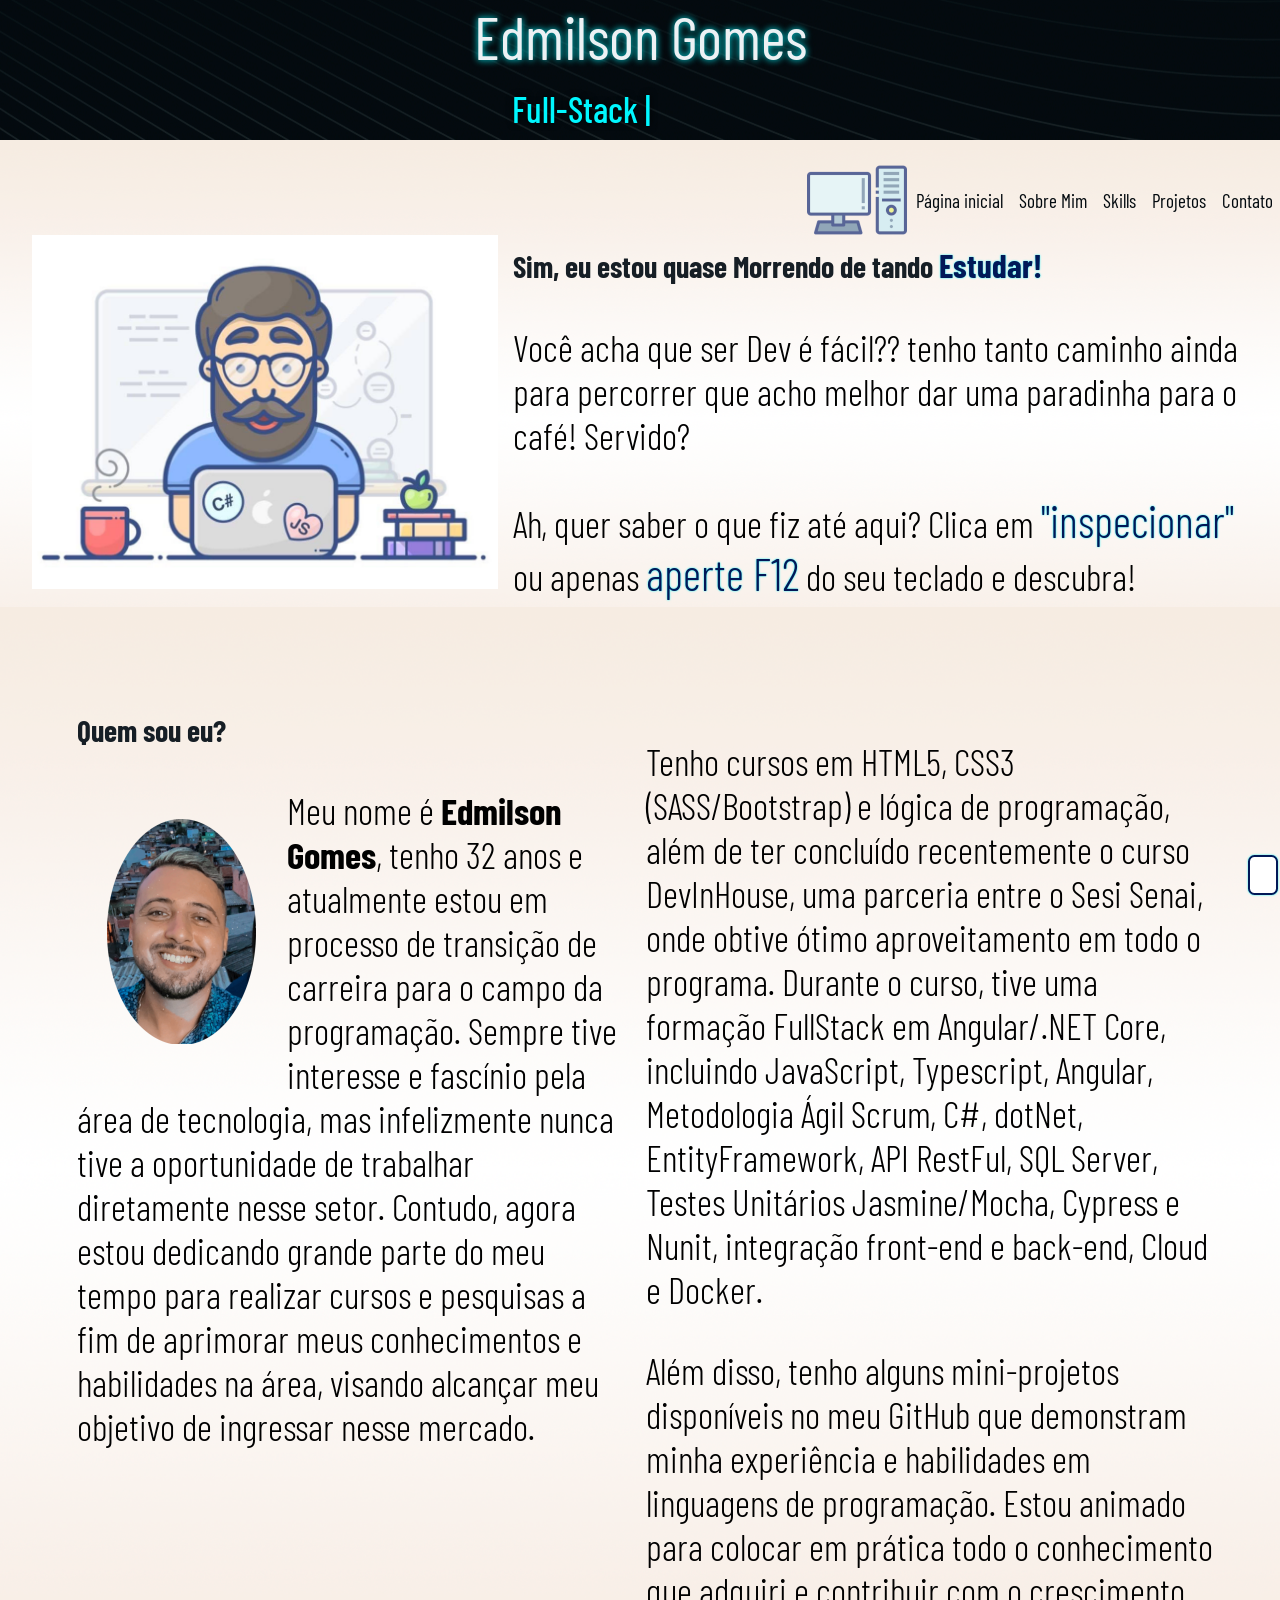
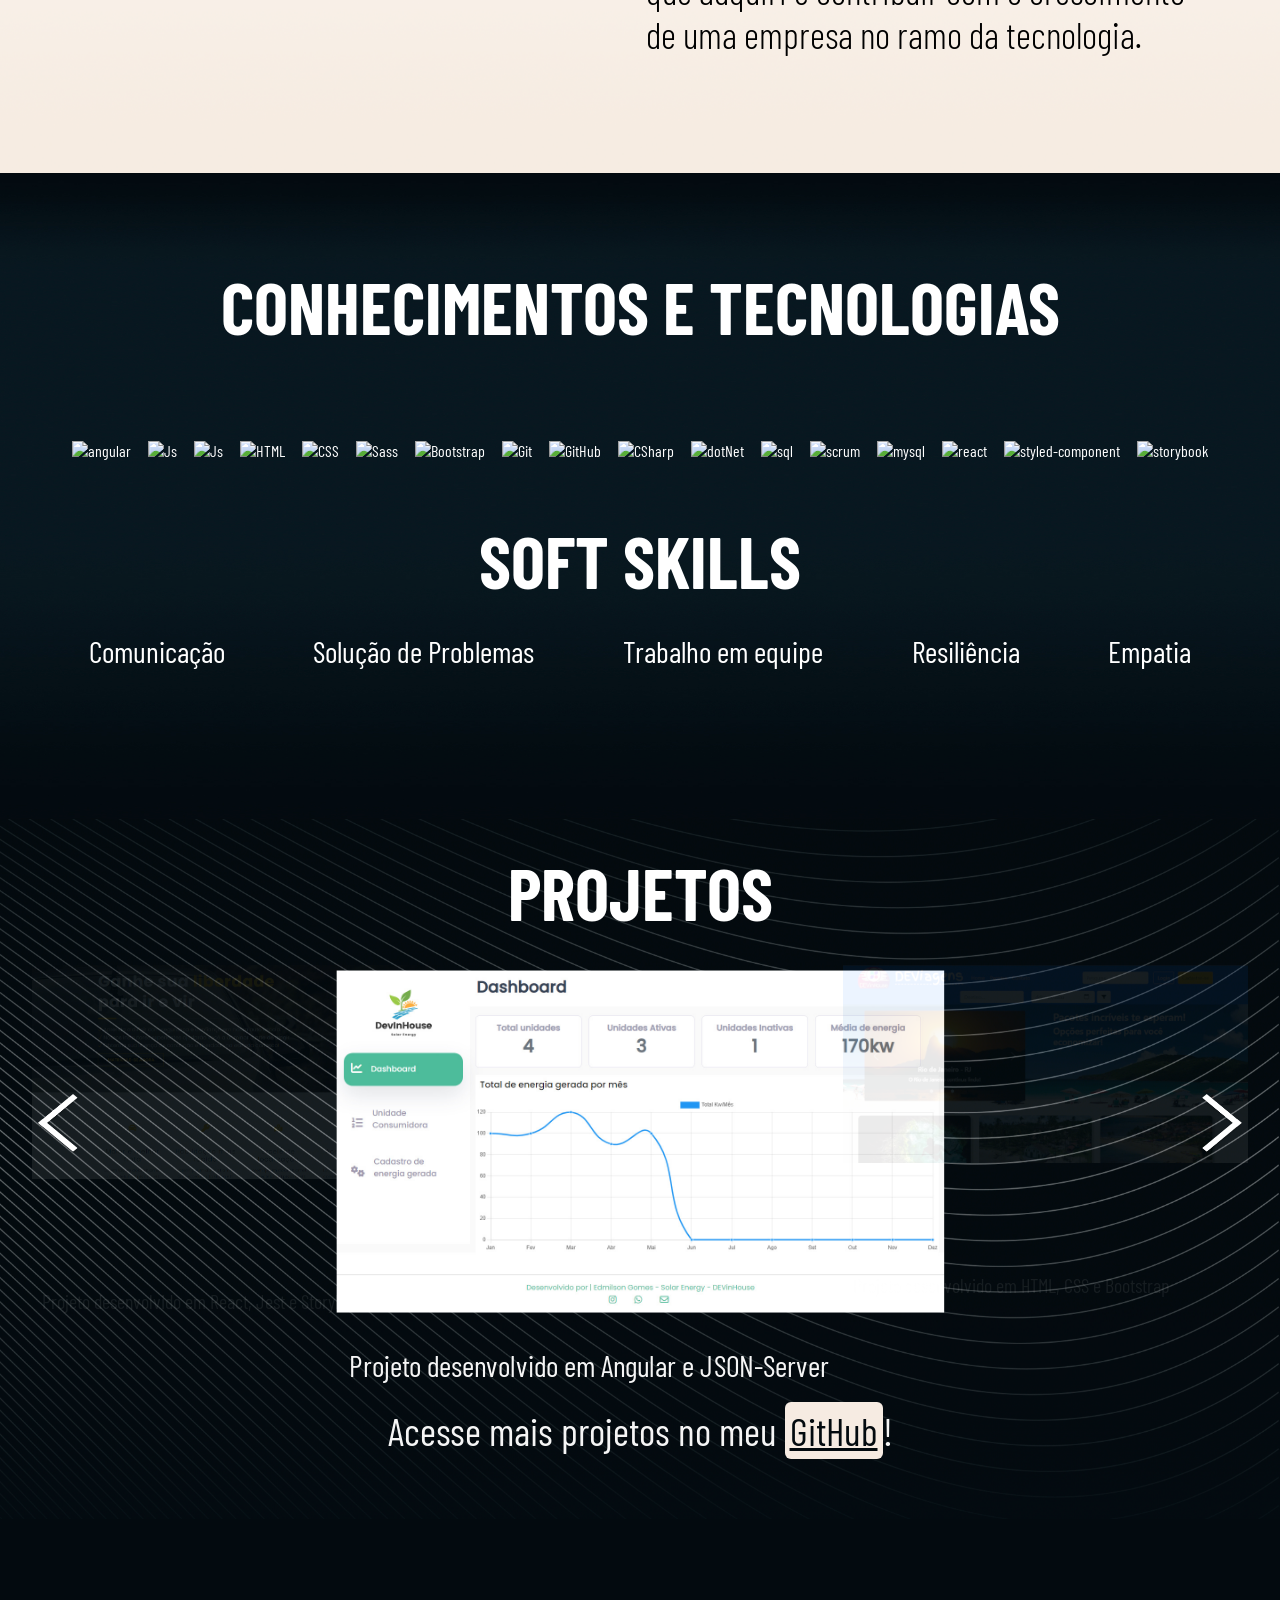
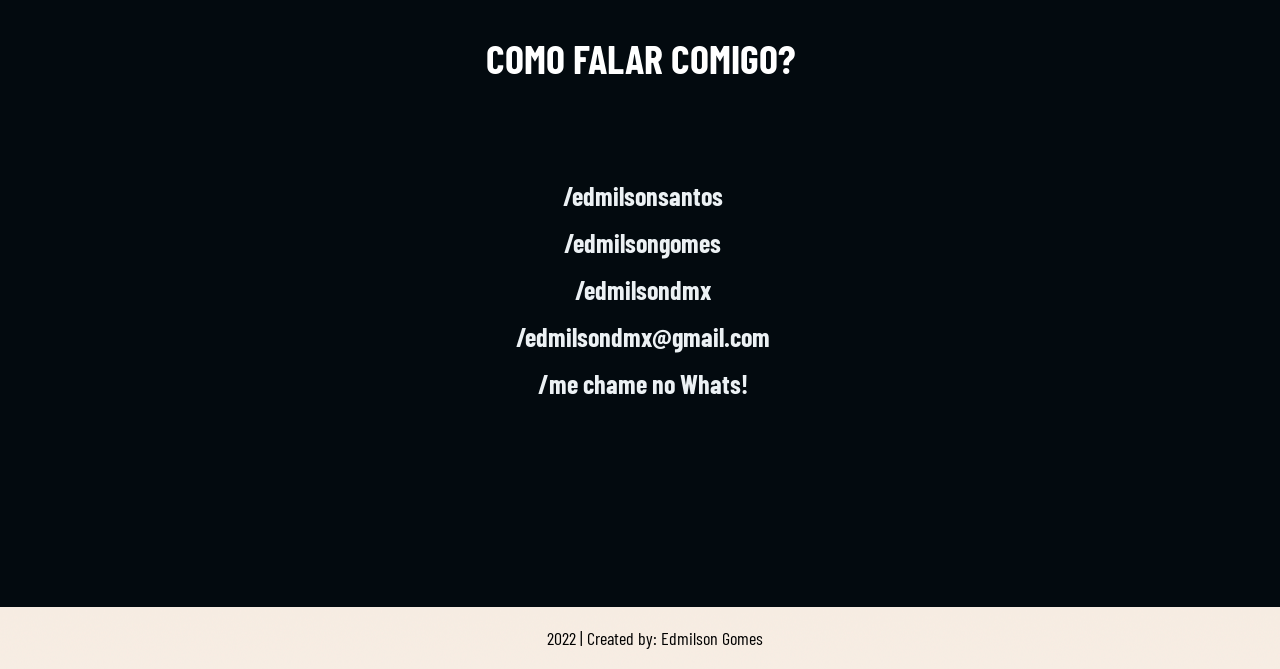
==== commit f31b4d23: "create acroll animations" ====
--- a/index.html
+++ b/index.html
@@ -14,6 +14,7 @@
 	<link rel="stylesheet" href="assets/css/owl.theme.default.min.css">
 	<link rel="stylesheet" href="assets/css/style.css">
 	<link rel="stylesheet" href="assets/css/responsive.css">
+	<link rel="stylesheet" href="https://unpkg.com/aos@next/dist/aos.css" />
 </head>
 <body>
 	<header id="initial">
@@ -45,15 +46,15 @@
 		</div>
 	</section>
 
-	<section class="initial-area fix">
+	<section class="initial-area fix" data-aos="fade-up">
 		<div class="column">
 			<div class="fix column" id="sobre">
-				<div class="initial-left-area floatleft">
+				<div class="initial-left-area floatleft" data-aos="fade-right">
 					<h2>Quem sou eu?</h2>
 					<img src="assets/images/perfil.png" alt="" class="foto-perfil">
 					<p>Meu nome é <strong>Edmilson Gomes</strong>, tenho 32 anos e atualmente estou em processo de transição de carreira para o campo da programação. Sempre tive interesse e fascínio pela área de tecnologia, mas infelizmente nunca tive a oportunidade de trabalhar diretamente nesse setor. Contudo, agora estou dedicando grande parte do meu tempo para realizar cursos e pesquisas a fim de aprimorar meus conhecimentos e habilidades na área, visando alcançar meu objetivo de ingressar nesse mercado.</p>
 				</div>
-				<div class="initial-left-area floatright">
+				<div class="initial-left-area floatright" data-aos="fade-left">
 					<p>Tenho cursos em HTML5, CSS3 (SASS/Bootstrap) e lógica de programação, além de ter concluído recentemente o curso DevInHouse, uma parceria entre o Sesi Senai, onde obtive ótimo aproveitamento em todo o programa. Durante o curso, tive uma formação FullStack em Angular/.NET Core, incluindo JavaScript, Typescript, Angular, Metodologia Ágil Scrum, C#, dotNet, EntityFramework, API RestFul, SQL Server, Testes Unitários Jasmine/Mocha, Cypress e Nunit, integração front-end e back-end, Cloud e Docker.</p>
 					<p>Além disso, tenho alguns mini-projetos disponíveis no meu GitHub que demonstram minha experiência e habilidades em linguagens de programação. Estou animado para colocar em prática todo o conhecimento que adquiri e contribuir com o crescimento de uma empresa no ramo da tecnologia.</p>
 				</div>
@@ -62,28 +63,28 @@
 	</section>
 
 	<section class="skills-area fix" id="skills">
-		<div>
+		<div data-aos="fade-up">
 			<h2>Conhecimentos e Tecnologias</h2>
-			<div class="hard-area fix">
-				<img align="center" alt="angular" height="60" width="60" src="https://miro.medium.com/max/256/1*3H6_a9Srb655m3NiqlbbKQ.png">
-				<img align="center" alt="Js" height="50" width="50" src="https://raw.githubusercontent.com/devicons/devicon/master/icons/javascript/javascript-plain.svg">
-				<img align="center" alt="Js" height="50" width="50" src="https://miro.medium.com/max/256/1*tYwniVWMqcytJ1AQ6zud7A.png">
-				<img align="center" alt="HTML" height="50" width="50" src="https://raw.githubusercontent.com/devicons/devicon/master/icons/html5/html5-original.svg">
-				<img align="center" alt="CSS" height="50" width="50" src="https://raw.githubusercontent.com/devicons/devicon/master/icons/css3/css3-original.svg">
-				<img align="center" alt="Sass" height="50" width="50" src="https://cdn.jsdelivr.net/gh/devicons/devicon/icons/sass/sass-original.svg">
-				<img align="center" alt="Bootstrap" height="50" width="50" src="https://logospng.org/download/bootstrap/bootstrap-256.png">
-				<img align="center" alt="Git" height="50" width="50" src="https://cdn.jsdelivr.net/gh/devicons/devicon/icons/git/git-original.svg">
-				<img align="center" alt="GitHub" height="50" width="50" src="https://user-images.githubusercontent.com/3369400/139447912-e0f43f33-6d9f-45f8-be46-2df5bbc91289.png">
-				<img align="center" alt="CSharp" height="50" width="50" src="https://cdn-icons-png.flaticon.com/512/6132/6132221.png">
-				<img align="center" alt="dotNet" height="50" width="50" src="https://adrianwilczynski.gallerycdn.vsassets.io/extensions/adrianwilczynski/asp-net-core-snippet-pack/1.51.0/1586892181474/Microsoft.VisualStudio.Services.Icons.Default">
-				<img align="center" alt="sql" height="50" width="50" src="https://cdn-icons-png.flaticon.com/512/4492/4492311.png">
-				<img align="center" alt="scrum" height="50" width="50" src="https://cdn-icons-png.flaticon.com/512/5108/5108922.png">
-				<img align="center" alt="mysql" height="50" width="50" src="https://cdn-icons-png.flaticon.com/512/1199/1199128.png">
-				<img align="center" alt="react" height="45" width="45" src="https://cdn-icons-png.flaticon.com/512/875/875209.png">
-  				<img align="center" alt="styled-component" height="45" width="45" src="https://blog.kakaocdn.net/dn/lkkIW/btqOc9QpJAQ/jR9kpyjrRSEW1RonVFrA7K/img.png">
-  				<img align="center" alt="storybook" height="45" width="45" src="https://yt3.googleusercontent.com/R0wOpi3k0bm70OnRBULpgzqu787ifW6rqn-SjqwhKO8Gl_LQtVS0asyxKuesLDNNJgPfid7z=s900-c-k-c0x00ffffff-no-rj">
+			<div class="hard-area fix" data-aos="fade-right">
+				<img align="center" alt="angular" height="60" width="60" src="https://miro.medium.com/max/256/1*3H6_a9Srb655m3NiqlbbKQ.png" data-aos="fade-down" data-aos-delay="50">
+				<img align="center" alt="Js" height="50" width="50" src="https://raw.githubusercontent.com/devicons/devicon/master/icons/javascript/javascript-plain.svg" data-aos="fade-down" data-aos-delay="100">
+				<img align="center" alt="Js" height="50" width="50" src="https://miro.medium.com/max/256/1*tYwniVWMqcytJ1AQ6zud7A.png" data-aos="fade-down" data-aos-delay="150">
+				<img align="center" alt="HTML" height="50" width="50" src="https://raw.githubusercontent.com/devicons/devicon/master/icons/html5/html5-original.svg" data-aos="fade-down" data-aos-delay="200">
+				<img align="center" alt="CSS" height="50" width="50" src="https://raw.githubusercontent.com/devicons/devicon/master/icons/css3/css3-original.svg" data-aos="fade-down" data-aos-delay="250">
+				<img align="center" alt="Sass" height="50" width="50" src="https://cdn.jsdelivr.net/gh/devicons/devicon/icons/sass/sass-original.svg" data-aos="fade-down" data-aos-delay="300" >
+				<img align="center" alt="Bootstrap" height="50" width="50" src="https://logospng.org/download/bootstrap/bootstrap-256.png" data-aos="fade-down" data-aos-delay="350">
+				<img align="center" alt="Git" height="50" width="50" src="https://cdn.jsdelivr.net/gh/devicons/devicon/icons/git/git-original.svg" data-aos="fade-down" data-aos-delay="400">
+				<img align="center" alt="GitHub" height="50" width="50" src="https://user-images.githubusercontent.com/3369400/139447912-e0f43f33-6d9f-45f8-be46-2df5bbc91289.png" data-aos="fade-down" data-aos-delay="450">
+				<img align="center" alt="CSharp" height="50" width="50" src="https://cdn-icons-png.flaticon.com/512/6132/6132221.png" data-aos="fade-down" data-aos-delay="500">
+				<img align="center" alt="dotNet" height="50" width="50" src="https://adrianwilczynski.gallerycdn.vsassets.io/extensions/adrianwilczynski/asp-net-core-snippet-pack/1.51.0/1586892181474/Microsoft.VisualStudio.Services.Icons.Default" data-aos="fade-down" data-aos-delay="550">
+				<img align="center" alt="sql" height="50" width="50" src="https://cdn-icons-png.flaticon.com/512/4492/4492311.png" data-aos="fade-down" data-aos-delay="600">
+				<img align="center" alt="scrum" height="50" width="50" src="https://cdn-icons-png.flaticon.com/512/5108/5108922.png" data-aos="fade-down" data-aos-delay="650">
+				<img align="center" alt="mysql" height="50" width="50" src="https://cdn-icons-png.flaticon.com/512/1199/1199128.png" data-aos="fade-down" data-aos-delay="700">
+				<img align="center" alt="react" height="45" width="45" src="https://cdn-icons-png.flaticon.com/512/875/875209.png" data-aos="fade-down" data-aos-delay="750">
+  				<img align="center" alt="styled-component" height="45" width="45" src="https://blog.kakaocdn.net/dn/lkkIW/btqOc9QpJAQ/jR9kpyjrRSEW1RonVFrA7K/img.png" data-aos="fade-down" data-aos-delay="800">
+  				<img align="center" alt="storybook" height="45" width="45" src="https://www.figma.com/community/plugin/1056265616080331589/icon" data-aos="fade-down" data-aos-delay="850">
 			</div>
-			<div>
+			<div data-aos="fade-left">
 				<h2>Soft Skills</h2>
 				<ul class="soft">
 					<li>Comunicação</li>
@@ -96,7 +97,7 @@
 		</div>
 	</section>
 
-	<section class="slider-area" id="projetos">
+	<section class="slider-area" id="projetos" data-aos="fade-up">
 		<h2 class="projects">Projetos</h2>
 		<div class="column">
 			<div id="t_slider" class="owl-carousel owl-theme">
@@ -147,16 +148,16 @@
 		</div>
 	</section>
 	
-	<div class="contact-area fix">
+	<div class="contact-area fix" data-aos="fade-up">
 		<div id="contato">
 			<h2>Como falar comigo?</h2>
 			<div class="fix">
 				<ul type="square">
-					<li><a href="https://www.linkedin.com/mwlite/in/edmilson-santos-501a79120" target="_blank" rel="external"><i class="fa-brands fa-linkedin"></i> /edmilsonsantos</a></i></li>
-					<li><a href="https://www.instagram.com/edmiiilson/" target="_blank" rel="external"><i class="fa-brands fa-square-instagram"></i> /edmilsongomes</a></li>
-					<li><a href="https://github.com/edmilsondmx" target="_blank" rel="external"><i class="fa-brands fa-github"></i> /edmilsondmx</a></li>
-					<li><a href="mailto:edmilsondmx@gmail.com?subject=Quetions"><i class="fa-solid fa-envelope"></i> /edmilsondmx@gmail.com</a></li>
-					<li><a href="https://wa.me/5511981508221" target="_blank" rel="external"><i class="fa-brands fa-whatsapp"></i> /me chame no Whats!</a></li>
+					<li data-aos="fade-right"><a href="https://www.linkedin.com/mwlite/in/edmilson-santos-501a79120" target="_blank" rel="external"><i class="fa-brands fa-linkedin"></i> /edmilsonsantos</a></i></li>
+					<li data-aos="fade-left"><a href="https://www.instagram.com/edmiiilson/" target="_blank" rel="external"><i class="fa-brands fa-square-instagram"></i> /edmilsongomes</a></li>
+					<li data-aos="fade-right"><a href="https://github.com/edmilsondmx" target="_blank" rel="external"><i class="fa-brands fa-github"></i> /edmilsondmx</a></li>
+					<li data-aos="fade-left"><a href="mailto:edmilsondmx@gmail.com?subject=Quetions"><i class="fa-solid fa-envelope"></i> /edmilsondmx@gmail.com</a></li>
+					<li data-aos="fade-right"><a href="https://wa.me/5511981508221" target="_blank" rel="external"><i class="fa-brands fa-whatsapp"></i> /me chame no Whats!</a></li>
 				</ul>
 			</div>
 		</div>
@@ -170,5 +171,10 @@
 	<script src="assets/js/main.js"></script>
 	<script src="assets/js/header.js"></script>
 	<script src="https://kit.fontawesome.com/159e43023c.js" crossorigin="anonymous"></script>
+	<script src="https://unpkg.com/aos@next/dist/aos.js"></script>
+	<script>
+	  AOS.init();
+	</script>
+	
 </body>
 </html>
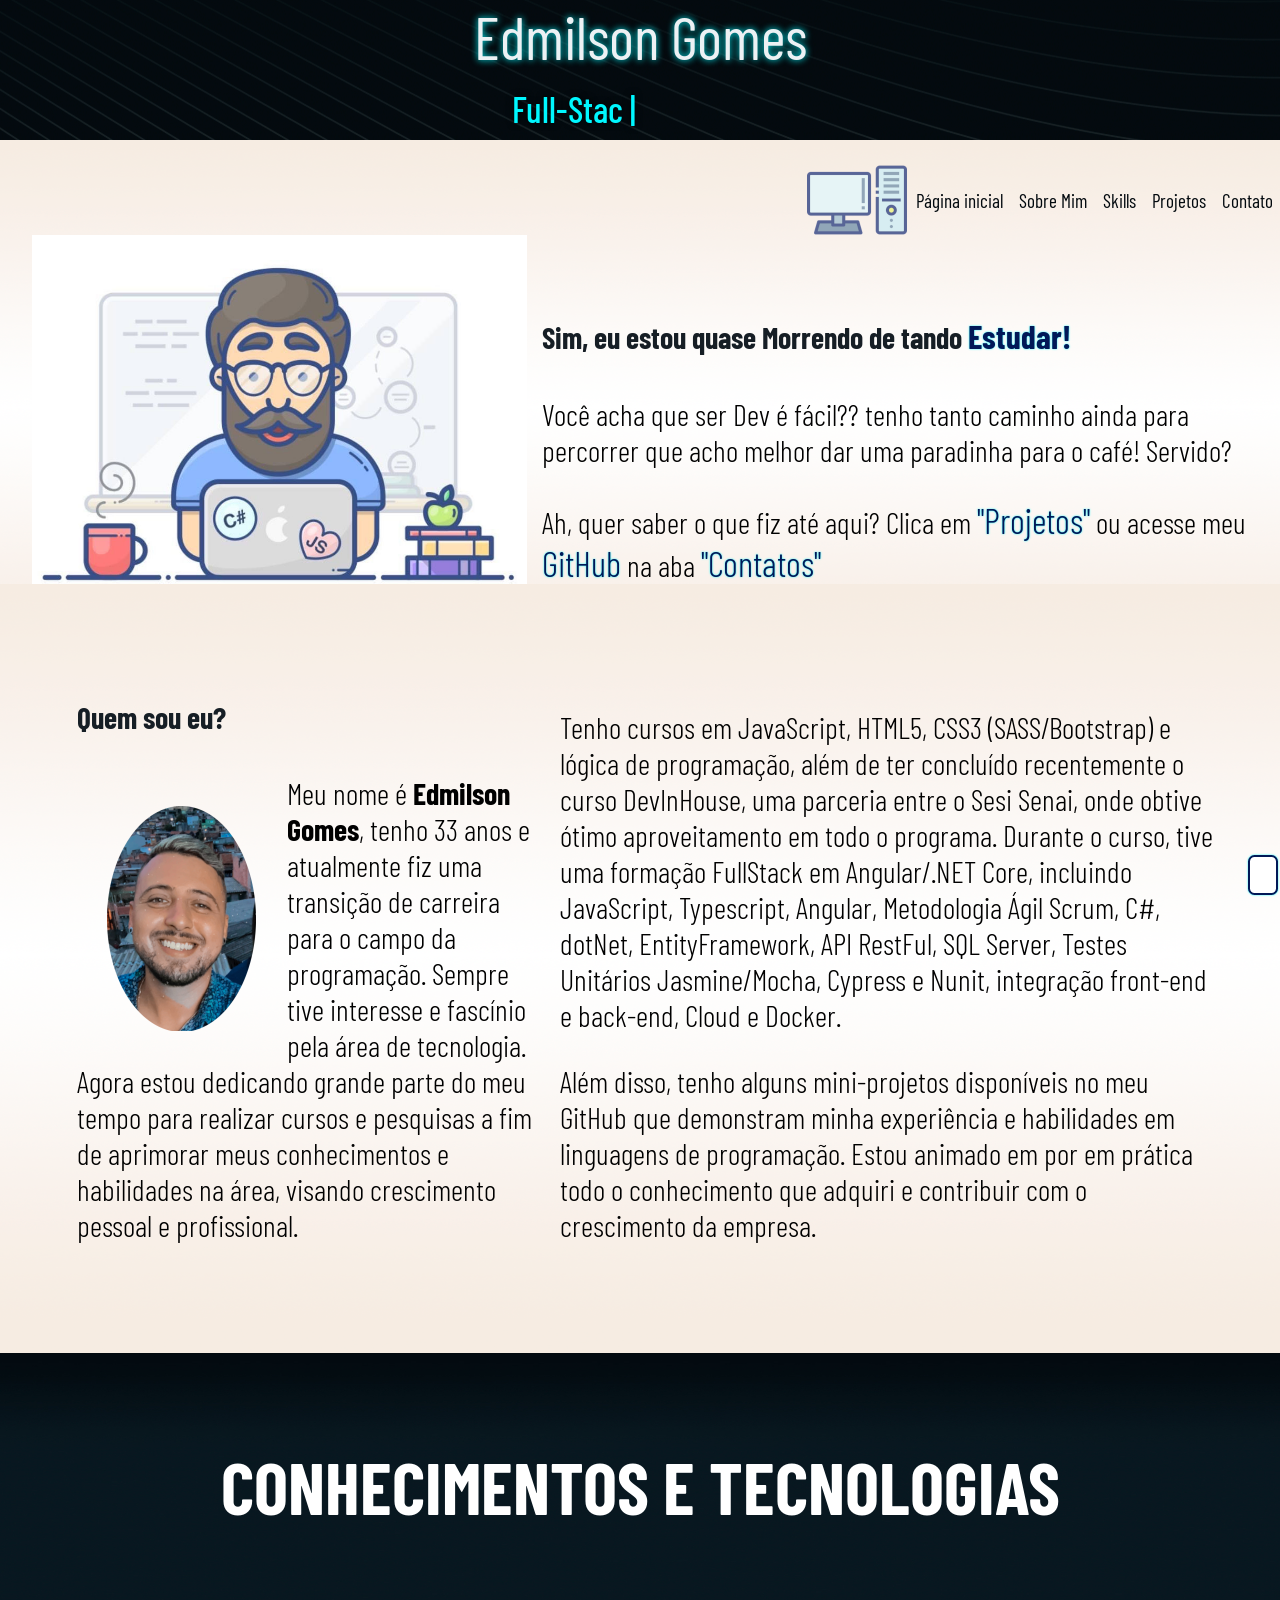
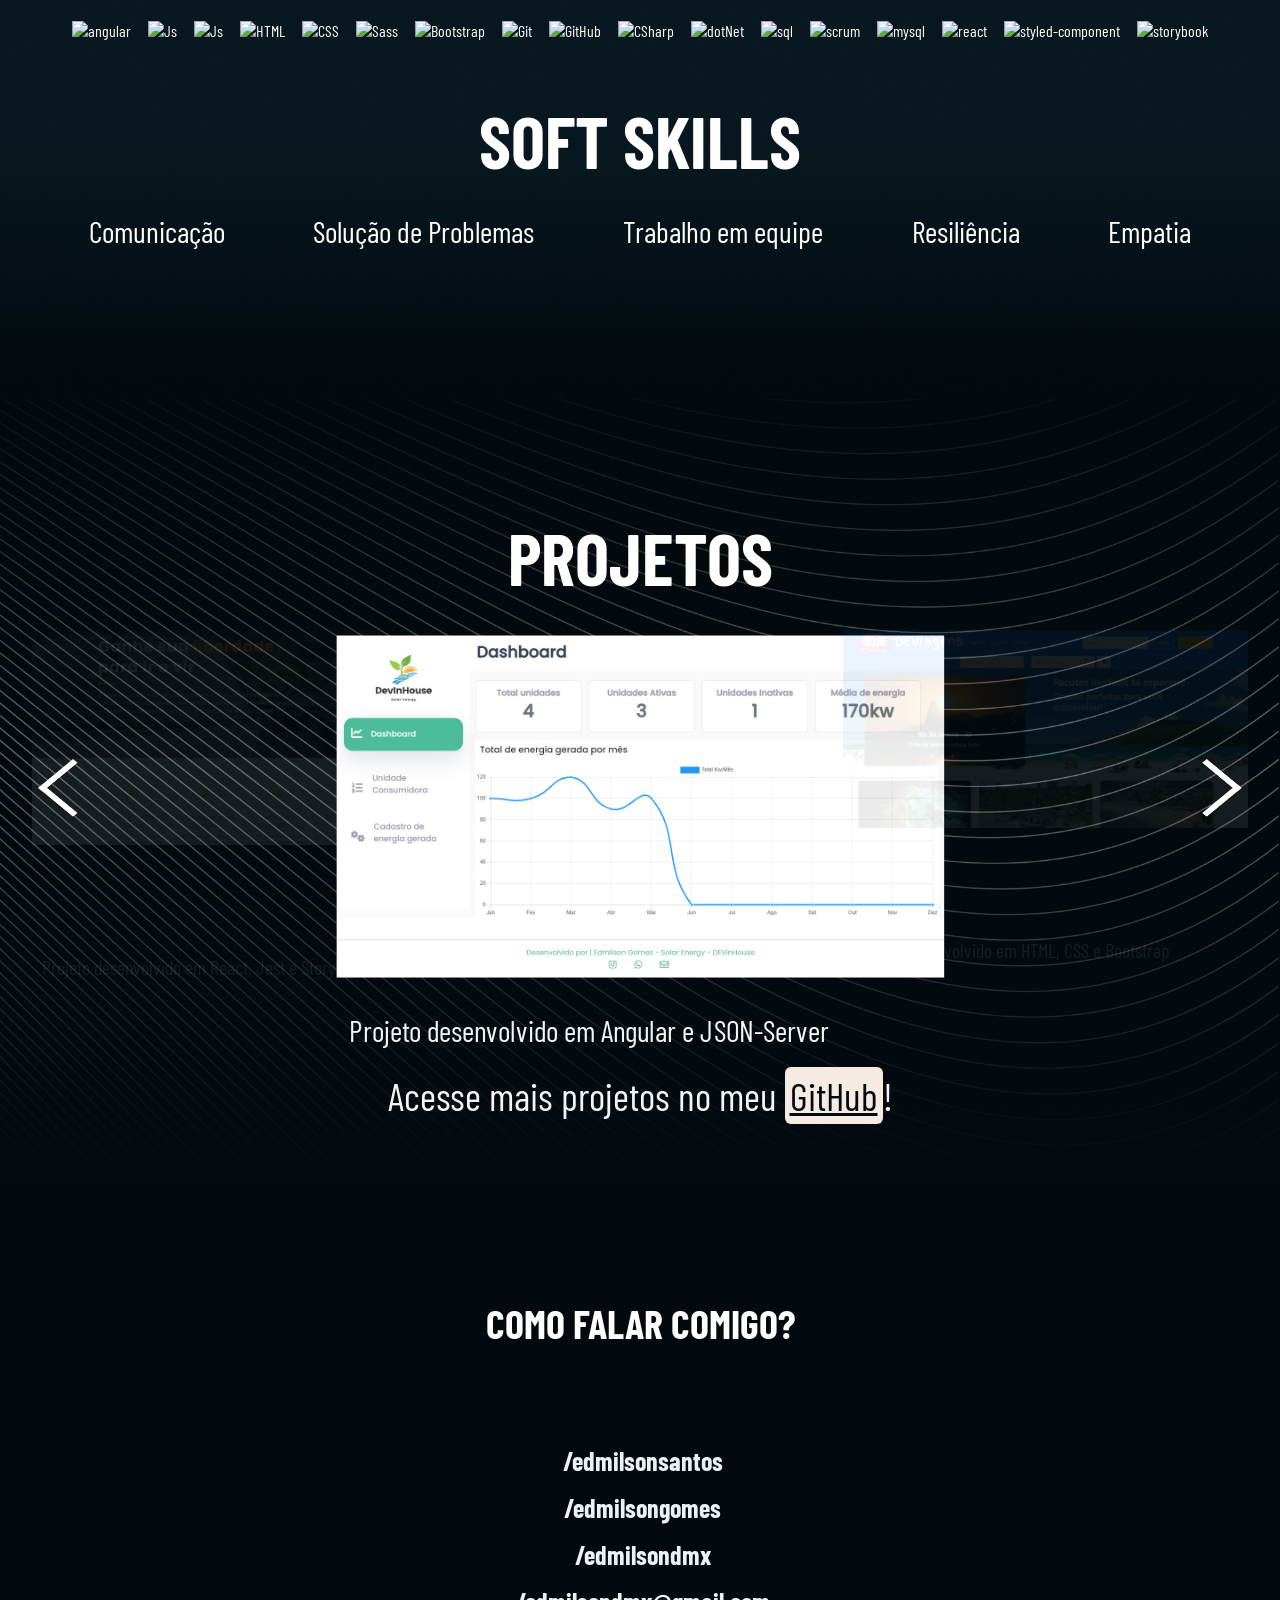
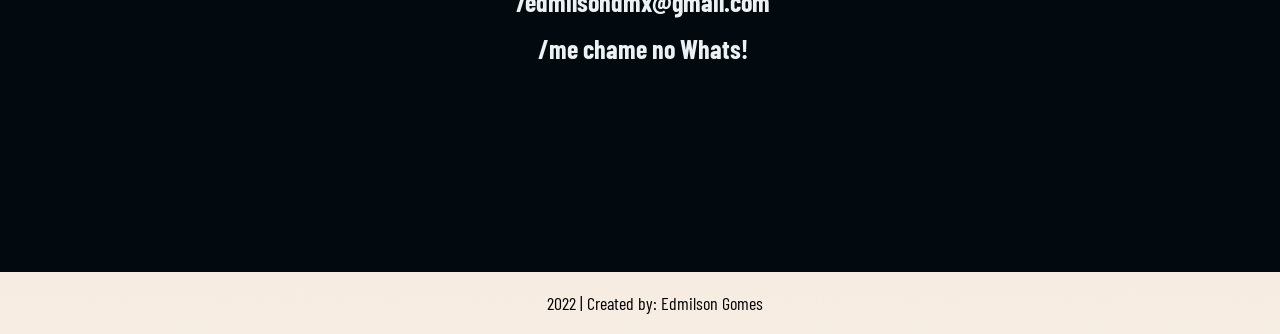
==== commit 165f6bf7: "fix(sobre): atualiza texto sobre mim" ====
--- a/index.html
+++ b/index.html
@@ -41,22 +41,22 @@
 			<div class="initial-left-area floatleft">
 				<h2>Sim, eu estou quase Morrendo de tando <span><strong>Estudar!</strong></span></h2>
 				<p>Você acha que ser Dev é fácil?? tenho tanto caminho ainda para percorrer que acho melhor dar uma paradinha para o café! Servido?</p>
-				<p>Ah, quer saber o que fiz até aqui? Clica em <span>"inspecionar"</span> ou apenas <span>aperte F12</span> do seu teclado e descubra!</p>
+				<p>Ah, quer saber o que fiz até aqui? Clica em <span>"Projetos"</span> ou acesse meu <span>GitHub</span> na aba <span>"Contatos"</span></p>
 			</div>
 		</div>
 	</section>
 
-	<section class="initial-area fix" data-aos="fade-up">
+	<section class="initial-area fix" id="sobre" data-aos="fade-up">
 		<div class="column">
-			<div class="fix column" id="sobre">
-				<div class="initial-left-area floatleft" data-aos="fade-right">
+			<div class="fix column">
+				<div class="initial-left-area floatleft" data-aos="fade-up">
 					<h2>Quem sou eu?</h2>
 					<img src="assets/images/perfil.png" alt="" class="foto-perfil">
-					<p>Meu nome é <strong>Edmilson Gomes</strong>, tenho 32 anos e atualmente estou em processo de transição de carreira para o campo da programação. Sempre tive interesse e fascínio pela área de tecnologia, mas infelizmente nunca tive a oportunidade de trabalhar diretamente nesse setor. Contudo, agora estou dedicando grande parte do meu tempo para realizar cursos e pesquisas a fim de aprimorar meus conhecimentos e habilidades na área, visando alcançar meu objetivo de ingressar nesse mercado.</p>
+					<p>Meu nome é <strong>Edmilson Gomes</strong>, tenho 33 anos e atualmente fiz uma transição de carreira para o campo da programação. Sempre tive interesse e fascínio pela área de tecnologia. Agora estou dedicando grande parte do meu tempo para realizar cursos e pesquisas a fim de aprimorar meus conhecimentos e habilidades na área, visando crescimento pessoal e profissional.</p>
 				</div>
-				<div class="initial-left-area floatright" data-aos="fade-left">
-					<p>Tenho cursos em HTML5, CSS3 (SASS/Bootstrap) e lógica de programação, além de ter concluído recentemente o curso DevInHouse, uma parceria entre o Sesi Senai, onde obtive ótimo aproveitamento em todo o programa. Durante o curso, tive uma formação FullStack em Angular/.NET Core, incluindo JavaScript, Typescript, Angular, Metodologia Ágil Scrum, C#, dotNet, EntityFramework, API RestFul, SQL Server, Testes Unitários Jasmine/Mocha, Cypress e Nunit, integração front-end e back-end, Cloud e Docker.</p>
-					<p>Além disso, tenho alguns mini-projetos disponíveis no meu GitHub que demonstram minha experiência e habilidades em linguagens de programação. Estou animado para colocar em prática todo o conhecimento que adquiri e contribuir com o crescimento de uma empresa no ramo da tecnologia.</p>
+				<div class="initial-left-area floatright" data-aos="fade-up" data-aos-delay="200">
+					<p>Tenho cursos em JavaScript, HTML5, CSS3 (SASS/Bootstrap) e lógica de programação, além de ter concluído recentemente o curso DevInHouse, uma parceria entre o Sesi Senai, onde obtive ótimo aproveitamento em todo o programa. Durante o curso, tive uma formação FullStack em Angular/.NET Core, incluindo JavaScript, Typescript, Angular, Metodologia Ágil Scrum, C#, dotNet, EntityFramework, API RestFul, SQL Server, Testes Unitários Jasmine/Mocha, Cypress e Nunit, integração front-end e back-end, Cloud e Docker.</p>
+					<p>Além disso, tenho alguns mini-projetos disponíveis no meu GitHub que demonstram minha experiência e habilidades em linguagens de programação. Estou animado em por em prática todo o conhecimento que adquiri e contribuir com o crescimento da empresa.</p>
 				</div>
 			</div>
 		</div>
@@ -84,7 +84,7 @@
   				<img align="center" alt="styled-component" height="45" width="45" src="https://blog.kakaocdn.net/dn/lkkIW/btqOc9QpJAQ/jR9kpyjrRSEW1RonVFrA7K/img.png" data-aos="fade-down" data-aos-delay="800">
   				<img align="center" alt="storybook" height="45" width="45" src="https://www.figma.com/community/plugin/1056265616080331589/icon" data-aos="fade-down" data-aos-delay="850">
 			</div>
-			<div data-aos="fade-left">
+			<div data-aos="fade-right">
 				<h2>Soft Skills</h2>
 				<ul class="soft">
 					<li>Comunicação</li>
@@ -148,16 +148,16 @@
 		</div>
 	</section>
 	
-	<div class="contact-area fix" data-aos="fade-up">
-		<div id="contato">
+	<div class="contact-area fix" id="contato" data-aos="fade-up">
+		<div>
 			<h2>Como falar comigo?</h2>
 			<div class="fix">
 				<ul type="square">
-					<li data-aos="fade-right"><a href="https://www.linkedin.com/mwlite/in/edmilson-santos-501a79120" target="_blank" rel="external"><i class="fa-brands fa-linkedin"></i> /edmilsonsantos</a></i></li>
-					<li data-aos="fade-left"><a href="https://www.instagram.com/edmiiilson/" target="_blank" rel="external"><i class="fa-brands fa-square-instagram"></i> /edmilsongomes</a></li>
-					<li data-aos="fade-right"><a href="https://github.com/edmilsondmx" target="_blank" rel="external"><i class="fa-brands fa-github"></i> /edmilsondmx</a></li>
-					<li data-aos="fade-left"><a href="mailto:edmilsondmx@gmail.com?subject=Quetions"><i class="fa-solid fa-envelope"></i> /edmilsondmx@gmail.com</a></li>
-					<li data-aos="fade-right"><a href="https://wa.me/5511981508221" target="_blank" rel="external"><i class="fa-brands fa-whatsapp"></i> /me chame no Whats!</a></li>
+					<li data-aos="fade-right" data-aos-delay="50"><a href="https://www.linkedin.com/mwlite/in/edmilson-santos-501a79120" target="_blank" rel="external"><i class="fa-brands fa-linkedin"></i> /edmilsonsantos</a></i></li>
+					<li data-aos="fade-right" data-aos-delay="100"><a href="https://www.instagram.com/edmiiilson/" target="_blank" rel="external"><i class="fa-brands fa-square-instagram"></i> /edmilsongomes</a></li>
+					<li data-aos="fade-right" data-aos-delay="150"><a href="https://github.com/edmilsondmx" target="_blank" rel="external"><i class="fa-brands fa-github"></i> /edmilsondmx</a></li>
+					<li data-aos="fade-right" data-aos-delay="200"><a href="mailto:edmilsondmx@gmail.com?subject=Quetions"><i class="fa-solid fa-envelope"></i> /edmilsondmx@gmail.com</a></li>
+					<li data-aos="fade-right" data-aos-delay="250"><a href="https://wa.me/5511981508221" target="_blank" rel="external"><i class="fa-brands fa-whatsapp"></i> /me chame no Whats!</a></li>
 				</ul>
 			</div>
 		</div>
--- a/assets/css/style.css
+++ b/assets/css/style.css
@@ -99,6 +99,7 @@
   -moz-transition: all 0.9s ease 0s;
   -webkit-transition: all 0.9s ease 0s;
   -o-transition: all 0.9s ease 0s;
+  align-items: flex-end;
 }
 ul {
   margin: 0;
@@ -136,7 +137,7 @@
   font-size: 1.2em;
 }
 .initial-left-area p {
-  font-size: 37px;
+  font-size: 30px;
   font-weight: 300;
 }
 .initial-left-area {
@@ -229,7 +230,7 @@
   background-repeat: no-repeat;
   background-position: center center;
   background-color: #030a0f;
-  padding: 10px 0;
+  padding-top: 95px;
   background-size: cover;
   padding-bottom: 50px;
 }
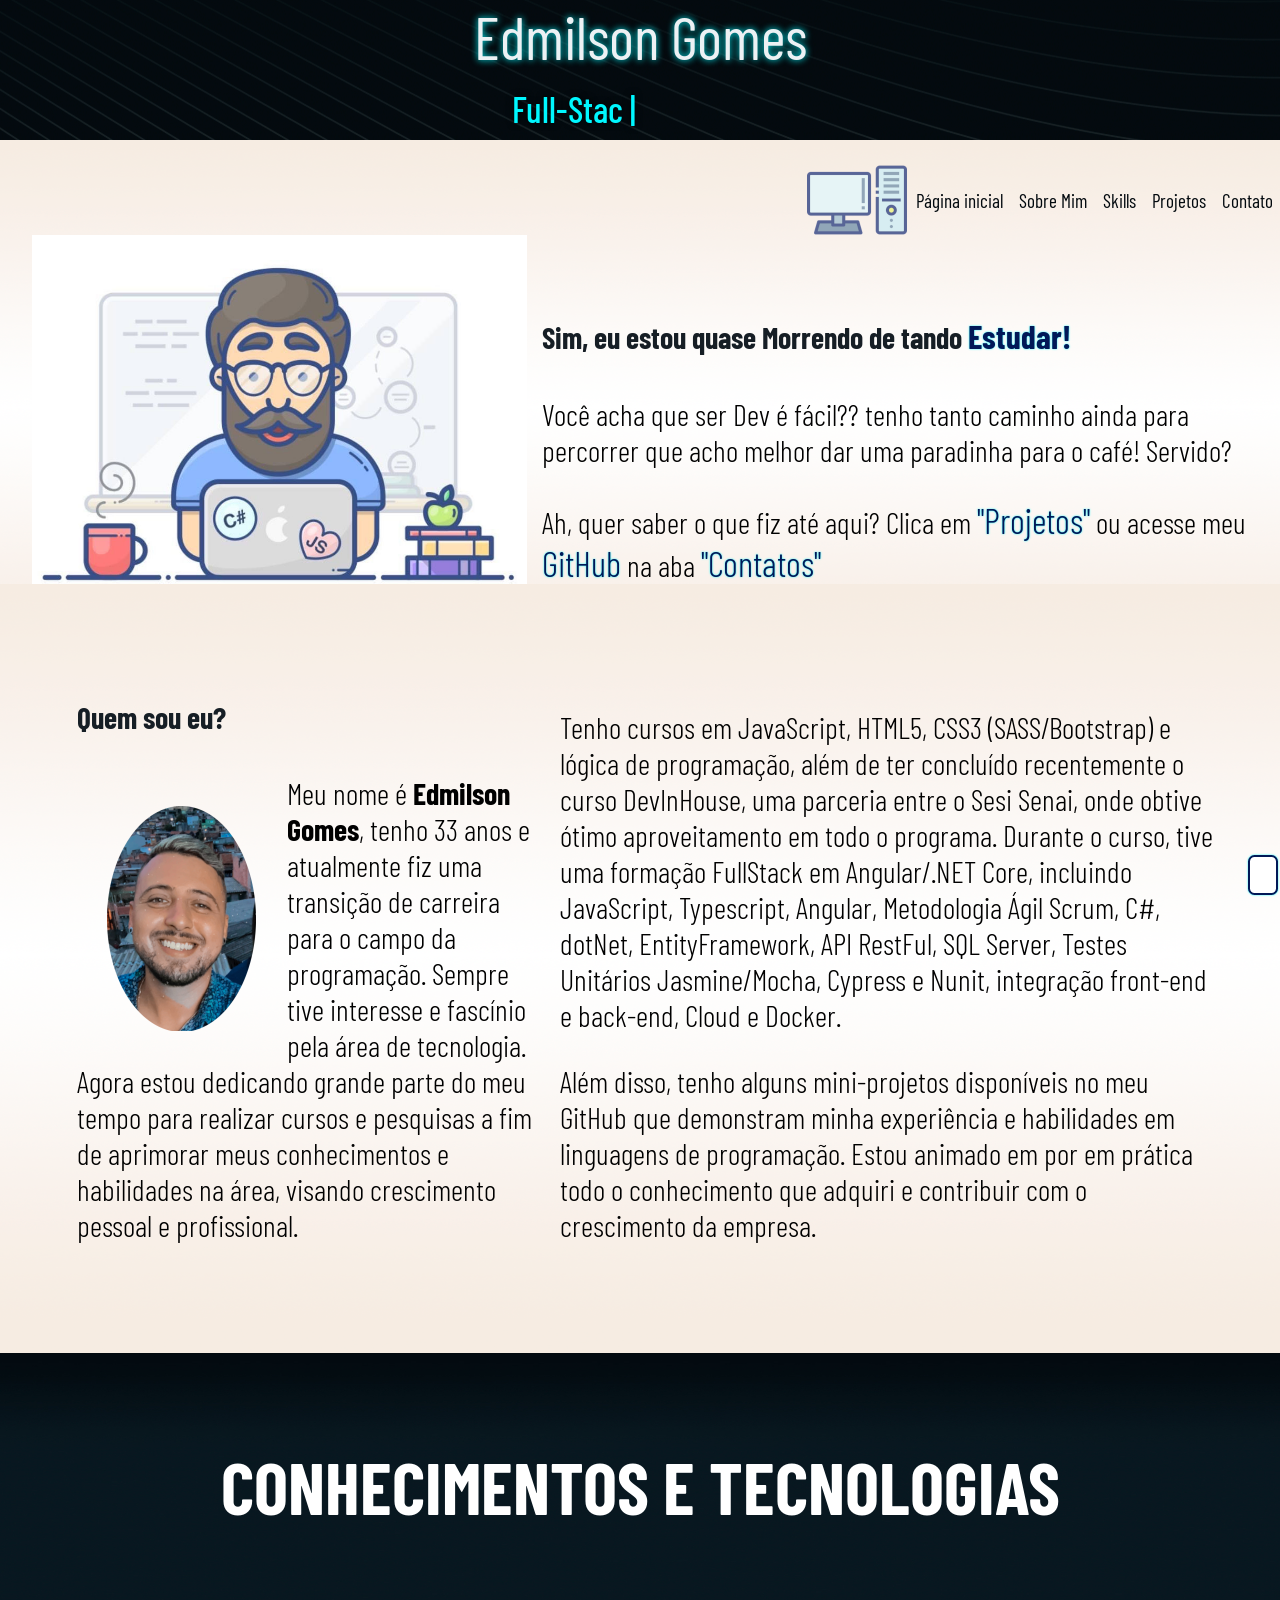
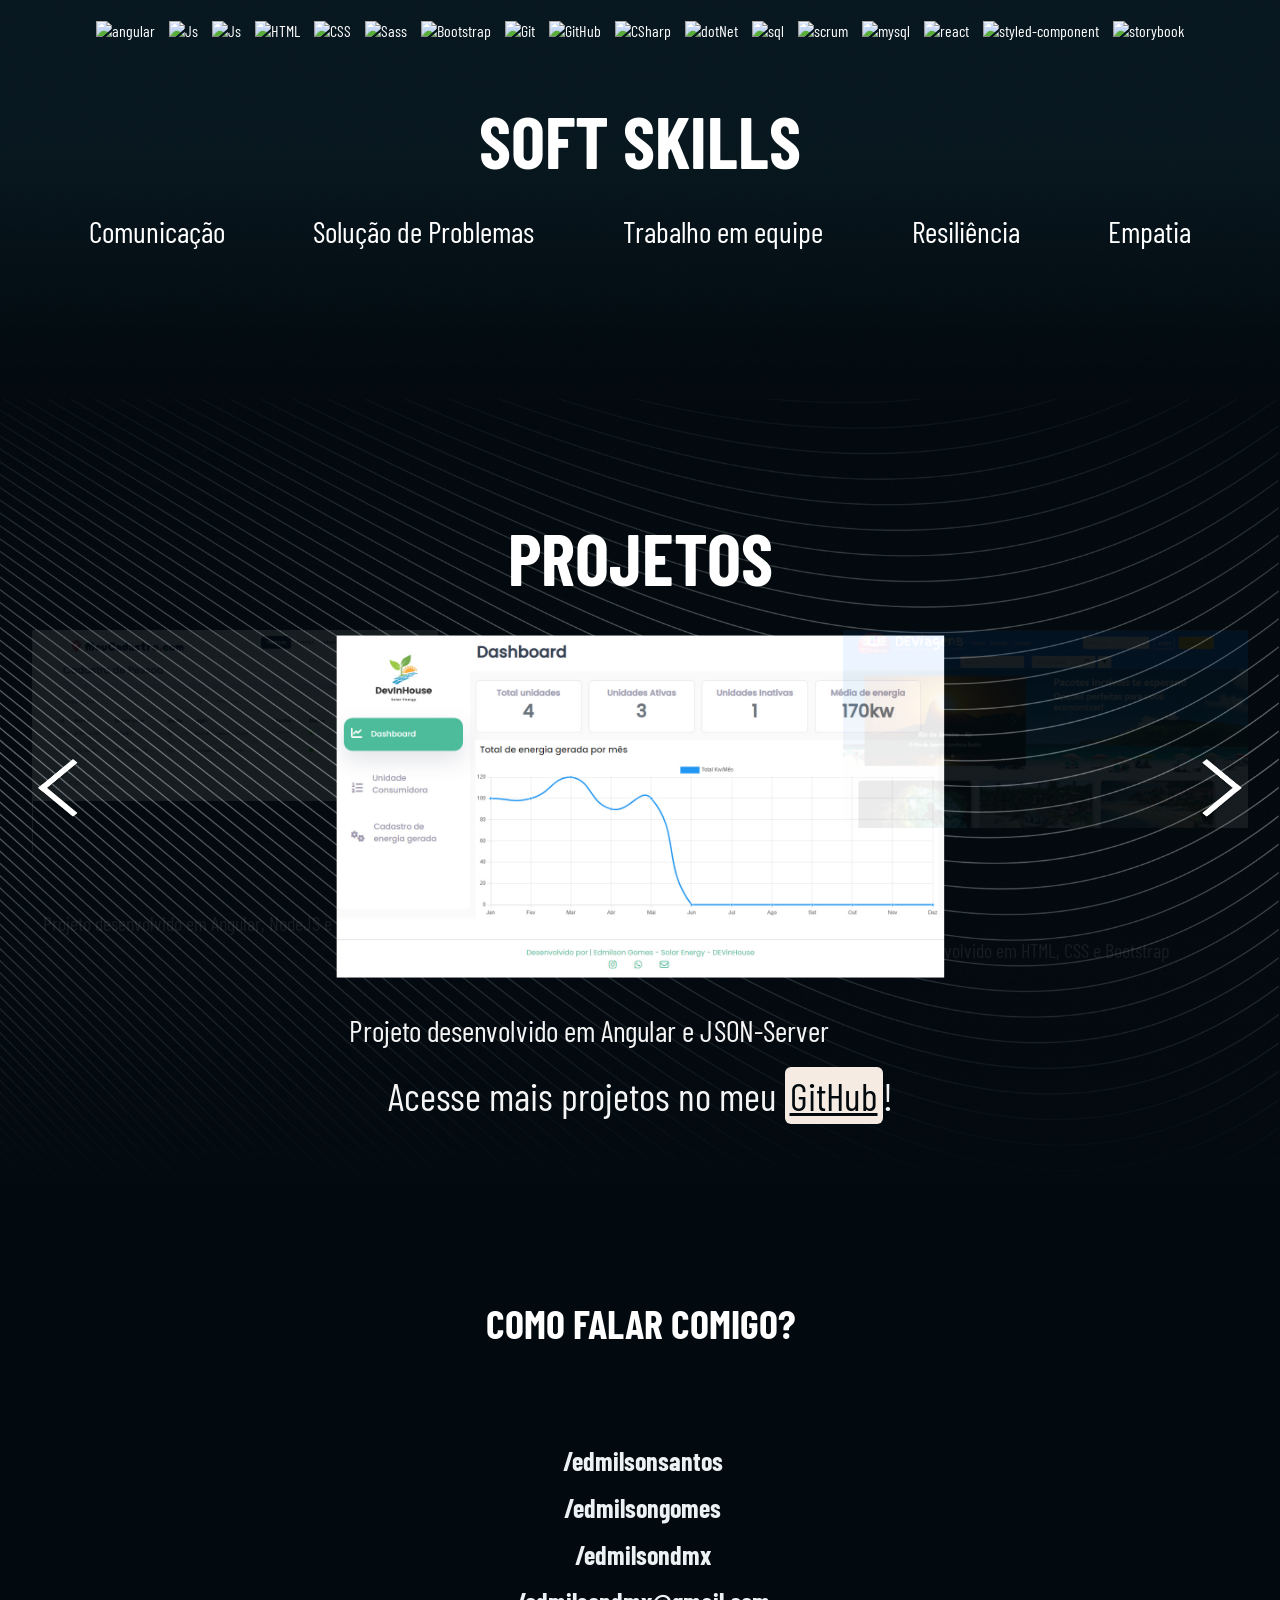
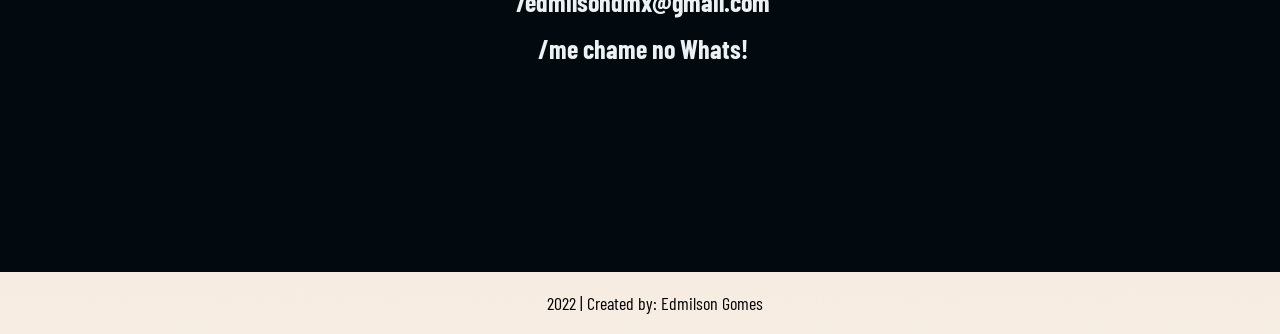
==== commit c8c86ead: "feat: cria listas separadas para ser iteradas no html" ====
--- a/index.html
+++ b/index.html
@@ -66,23 +66,6 @@
 		<div data-aos="fade-up">
 			<h2>Conhecimentos e Tecnologias</h2>
 			<div class="hard-area fix" data-aos="fade-right">
-				<img align="center" alt="angular" height="60" width="60" src="https://miro.medium.com/max/256/1*3H6_a9Srb655m3NiqlbbKQ.png" data-aos="fade-down" data-aos-delay="50">
-				<img align="center" alt="Js" height="50" width="50" src="https://raw.githubusercontent.com/devicons/devicon/master/icons/javascript/javascript-plain.svg" data-aos="fade-down" data-aos-delay="100">
-				<img align="center" alt="Js" height="50" width="50" src="https://miro.medium.com/max/256/1*tYwniVWMqcytJ1AQ6zud7A.png" data-aos="fade-down" data-aos-delay="150">
-				<img align="center" alt="HTML" height="50" width="50" src="https://raw.githubusercontent.com/devicons/devicon/master/icons/html5/html5-original.svg" data-aos="fade-down" data-aos-delay="200">
-				<img align="center" alt="CSS" height="50" width="50" src="https://raw.githubusercontent.com/devicons/devicon/master/icons/css3/css3-original.svg" data-aos="fade-down" data-aos-delay="250">
-				<img align="center" alt="Sass" height="50" width="50" src="https://cdn.jsdelivr.net/gh/devicons/devicon/icons/sass/sass-original.svg" data-aos="fade-down" data-aos-delay="300" >
-				<img align="center" alt="Bootstrap" height="50" width="50" src="https://logospng.org/download/bootstrap/bootstrap-256.png" data-aos="fade-down" data-aos-delay="350">
-				<img align="center" alt="Git" height="50" width="50" src="https://cdn.jsdelivr.net/gh/devicons/devicon/icons/git/git-original.svg" data-aos="fade-down" data-aos-delay="400">
-				<img align="center" alt="GitHub" height="50" width="50" src="https://user-images.githubusercontent.com/3369400/139447912-e0f43f33-6d9f-45f8-be46-2df5bbc91289.png" data-aos="fade-down" data-aos-delay="450">
-				<img align="center" alt="CSharp" height="50" width="50" src="https://cdn-icons-png.flaticon.com/512/6132/6132221.png" data-aos="fade-down" data-aos-delay="500">
-				<img align="center" alt="dotNet" height="50" width="50" src="https://adrianwilczynski.gallerycdn.vsassets.io/extensions/adrianwilczynski/asp-net-core-snippet-pack/1.51.0/1586892181474/Microsoft.VisualStudio.Services.Icons.Default" data-aos="fade-down" data-aos-delay="550">
-				<img align="center" alt="sql" height="50" width="50" src="https://cdn-icons-png.flaticon.com/512/4492/4492311.png" data-aos="fade-down" data-aos-delay="600">
-				<img align="center" alt="scrum" height="50" width="50" src="https://cdn-icons-png.flaticon.com/512/5108/5108922.png" data-aos="fade-down" data-aos-delay="650">
-				<img align="center" alt="mysql" height="50" width="50" src="https://cdn-icons-png.flaticon.com/512/1199/1199128.png" data-aos="fade-down" data-aos-delay="700">
-				<img align="center" alt="react" height="45" width="45" src="https://cdn-icons-png.flaticon.com/512/875/875209.png" data-aos="fade-down" data-aos-delay="750">
-  				<img align="center" alt="styled-component" height="45" width="45" src="https://blog.kakaocdn.net/dn/lkkIW/btqOc9QpJAQ/jR9kpyjrRSEW1RonVFrA7K/img.png" data-aos="fade-down" data-aos-delay="800">
-  				<img align="center" alt="storybook" height="45" width="45" src="https://www.figma.com/community/plugin/1056265616080331589/icon" data-aos="fade-down" data-aos-delay="850">
 			</div>
 			<div data-aos="fade-right">
 				<h2>Soft Skills</h2>
@@ -101,46 +84,6 @@
 		<h2 class="projects">Projetos</h2>
 		<div class="column">
 			<div id="t_slider" class="owl-carousel owl-theme">
-				<a href="https://github.com/edmilsondmx/Modulo01_Projeto02_DEVinHouse" target="_blank" class="itam">
-					<img src="assets/images/projetos/tela_dashboard.jpg" alt="">
-					<p>Projeto desenvolvido em Angular e JSON-Server</p>
-				</a>
-				<a href="https://edmilsondmx.github.io/projeto-pagina-viagens/" target="_blank" class="itam">
-					<img src="assets/images/projetos/2022-03-23.png" alt="">
-					<p>Projeto desenvolvido em HTML, CSS e Bootstrap</p>
-				</a>
-				<a href="https://github.com/edmilsondmx/DEVinHouse-Exercicios/tree/main/Modulo-01/Exercicios-Semana08" target="_blank" class="itam">
-					<img src="assets/images/projetos/ngfood.png" alt="">
-					<p>Projeto desenvolvido em Angular e JSON-Server</p>
-				</a>
-				<a href="https://github.com/edmilsondmx/Modulo01_Projeto01_DEVinHouse" target="_blank" class="itam">
-					<img src="assets/images/projetos/todolist.jpg" alt="">
-					<p>Projeto desenvolvido em HTML, CSS e JS</p>
-				</a>
-				<a href="https://edmilsondmx.github.io/tela-login/" target="_blank" class="itam">
-					<img src="assets/images/projetos/login.png" alt="">
-					<p>Projeto desenvolvido em HTML e CSS</p>
-				</a>
-				<a href="https://github.com/edmilsondmx/Projeto_SolarEnergy" target="_blank" class="itam">
-					<img src="assets/images/projetos/SolarEnergy.png" alt="">
-					<p>Projeto desenvolvido em Angular, .Net Core e SQL Server</p>
-				</a>
-				<a href="https://github.com/edmilsondmx/ProjetoSquad12---FCamara" target="_blank" class="itam">
-					<img src="assets/images/projetos/robson.png" alt="">
-					<p>Projeto desenvolvido em React, MongoDb</p>
-				</a>
-				<a href="https://github.com/edmilsondmx/Projeto-DEVinCourses" target="_blank" class="itam">
-					<img src="assets/images/projetos/ndd_training.png" alt="">
-					<p>Projeto desenvolvido em Angular, .Net Core e SQL Server</p>
-				</a>
-				<a href="https://projeto-blog-interface.vercel.app/" target="_blank" class="itam">
-					<img src="assets/images/projetos/blog.png" alt="">
-					<p>Projeto desenvolvido em React, Jest, Storybook e Axios</p>
-				</a>
-				<a href="https://projeto-autoescola.vercel.app/" target="_blank" class="itam">
-					<img src="assets/images/projetos/autoescola.png" alt="">
-					<p>Projeto desenvolvido em React, Jest e Storybook</p>
-				</a>
 			</div>
 		</div>
 		<div class="github">
@@ -172,6 +115,8 @@
 	<script src="assets/js/header.js"></script>
 	<script src="https://kit.fontawesome.com/159e43023c.js" crossorigin="anonymous"></script>
 	<script src="https://unpkg.com/aos@next/dist/aos.js"></script>
+	<script src="assets/js/hardSkills.js"></script>
+	<script src="assets/js/projects.js"></script>
 	<script>
 	  AOS.init();
 	</script>
